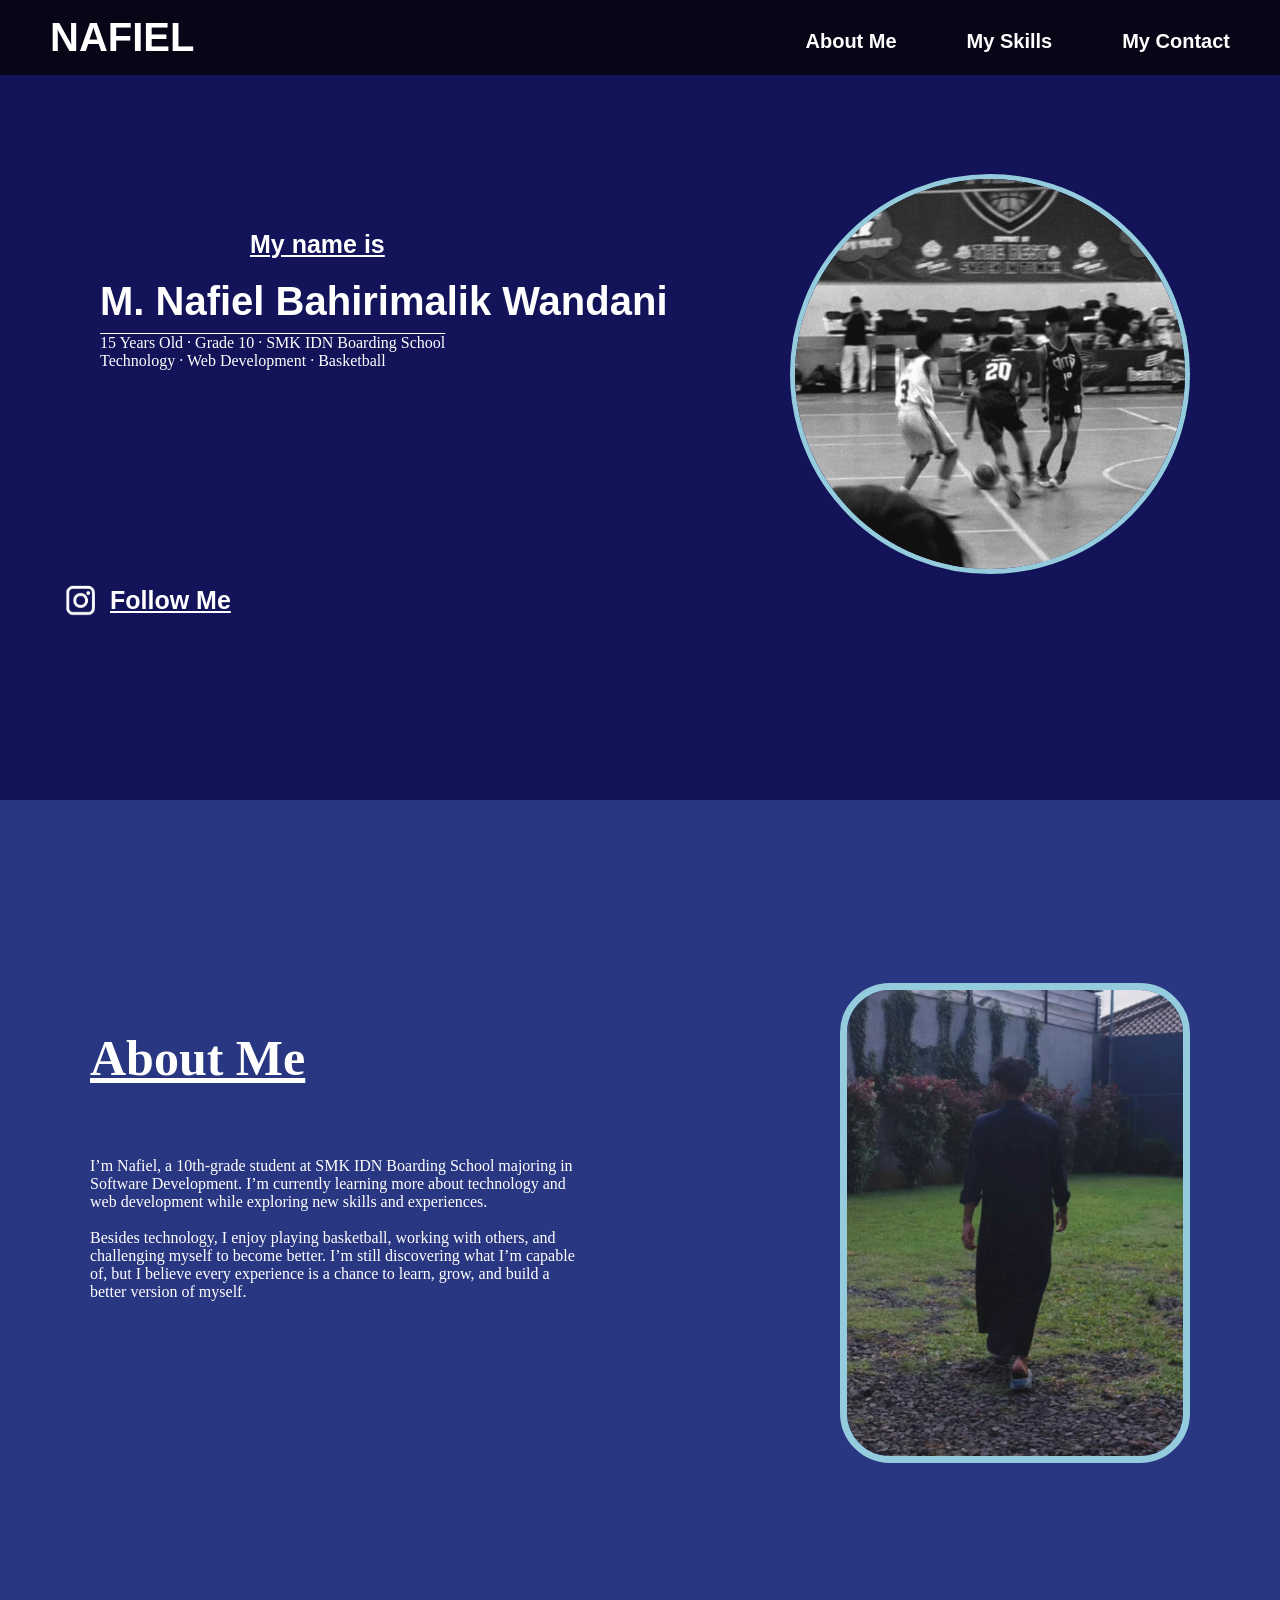
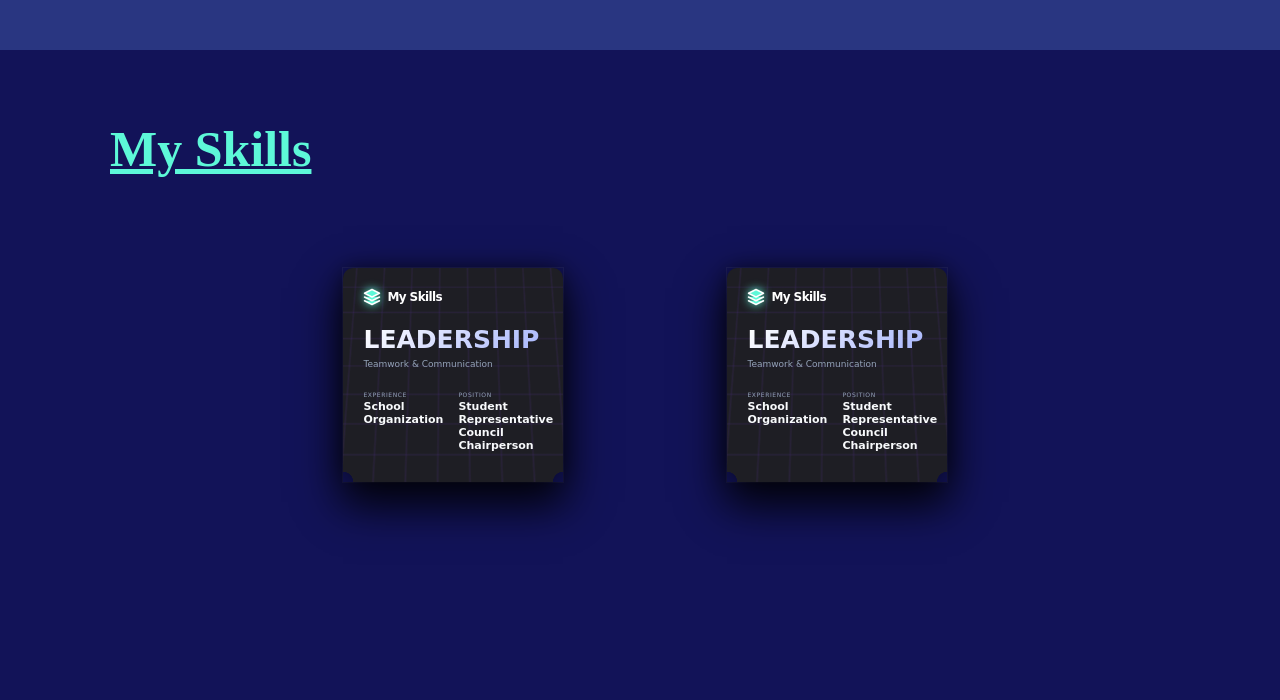
==== index.html @ d4d3ca45 "forst commits" ====
<!DOCTYPE html>
<html lang="en">
<head>
    <meta charset="UTF-8">
    <meta name="viewport" content="width=device-width, initial-scale=1.0">
    <title>Nafiel's Portofolio</title>
    <link rel="stylesheet" href="one.css">
    <link href="https://unpkg.com/aos@2.3.1/dist/aos.css" rel="stylesheet">
</head>
<body>
  
      <nav class="navbar">
        <a href="#awal">NAFIEL</a>
        <div class="menu">
        <ul>
            <li><a href="#about-me">About Me</a></li>
            <li><a href="#skills">My Skills</a></li>
            <li><a href="">My Contact</a></li>
        </ul>
        </div>
    </nav>

    <!-- section awalan -->
    <section id="awal" class="awalan ">
  
    <div class="first container"  data-aos="fade-up"
     data-aos-anchor-placement="top-center" data-aos-duration="2000">
        
<h2>My name is</h2>
<h1>M. Nafiel Bahirimalik Wandani</h1>  
   
    <div class="pic" data-aos="zoom-in" data-aos-duration="2000">
        <img src="pic.jpg" alt="Profile Picture">
    </div>
    <div class="list">
      <p class="min">15 Years Old · Grade 10 · SMK IDN Boarding School </p>
<p>Technology · Web Development · Basketball</p>
     </div>
   
    <div class="ig">
        <a href="https://www.instagram.com/bahiri_malik/" target="_blank">
            <img src="ig.png" alt="Instagram"> 
            <h2>Follow Me</h2>
        </a>
    </div> 
</div>
     </section>

    <!-- end section awal -->

<!-- section about me -->
 <section id="about-me" class="about-me" data-aos="fade-up" data-aos-duration="1000">
    <div class="abouttext">
        <h1>About Me</h1>
        <p>I’m Nafiel, a 10th-grade student at SMK IDN Boarding School majoring in Software Development. I’m currently learning more about technology and web development while exploring new skills and experiences.
<br> <br>
Besides technology, I enjoy playing basketball, working with others, and challenging myself to become better. I’m still discovering what I’m capable of, but I believe every experience is a chance to learn, grow, and build a better version of myself.</p>
    </div>
    <div class="aboutimg" data-aos="fade-left" data-aos-duration="2000">
        <img src="me.png" alt="About Me">
    </div>
   
</section>
<!-- end section about me -->

<!-- skill section -->
 <section id="skills" class="skills">
    <h2>My Skills</h2>
<section id="card" class="card" >
    <!-- From Uiverse.io by zeeshan_2112 --> 
<div class="ticket-canvas">
  <div class="ticket-wrapper">
    <div class="ticket">
      <div class="t-main">
        <div class="t-content">
          <div class="t-header">
            <div class="t-logo">
              <svg viewBox="0 0 24 24">
                <path
                  d="M12 2L2 7l10 5 10-5-10-5zM2 17l10 5 10-5M2 12l10 5 10-5"
                  stroke="currentColor"
                  stroke-width="2"
                  stroke-linecap="round"
                  stroke-linejoin="round"
                ></path>
              </svg>
              My Skills
            </div>
            </div>
          <div class="t-title">Leadership</div>
          <div class="t-subtitle">Teamwork & Communication</div>
          <div class="t-details">
            <div class="t-detail-item">
             <span class="t-label">Experience</span
              ><span class="t-value">School Organization</span>
            </div>
            <div class="t-detail-item">
              <span class="t-label">Position</span
              ><span class="t-value">Student Representative Council Chairperson</span>
            </div>
            </div>
          </div>
        </div>
      </div>
    </div>
  </div>
</div>

<div class="ticket-canvas">
  <div class="ticket-wrapper">
    <div class="ticket">
      <div class="t-main">
        <div class="t-content">
          <div class="t-header">
            <div class="t-logo">
              <svg viewBox="0 0 24 24">
                <path
                  d="M12 2L2 7l10 5 10-5-10-5zM2 17l10 5 10-5M2 12l10 5 10-5"
                  stroke="currentColor"
                  stroke-width="2"
                  stroke-linecap="round"
                  stroke-linejoin="round"
                ></path>
              </svg>
              My Skills
            </div>
            </div>
          <div class="t-title">Leadership</div>
          <div class="t-subtitle">Teamwork & Communication</div>
          <div class="t-details">
            <div class="t-detail-item">
             <span class="t-label">Experience</span
              ><span class="t-value">School Organization</span>
            </div>
            <div class="t-detail-item">
              <span class="t-label">Position</span
              ><span class="t-value">Student Representative Council Chairperson</span>
            </div>
            </div>
          </div>
        </div>
      </div>
    </div>
  </div>
</div>
</section>
  </section>

  <script src="https://unpkg.com/aos@2.3.1/dist/aos.js"></script>
  <script>
  AOS.init();
</script>
</body>
</html>
---- one.css ----
*{
    margin: 0;
    padding: 0;
    box-sizing: border-box;
scroll-behavior: smooth;
}

.navbar{
    display: flex;
    align-items: center;
    justify-content: space-between;
padding: 15px 50px;
height: 75px;
background-color: #080616;
color: white;
    position: fixed;
    top: 0;
    left: 0;
    width: 100%;
    z-index: 1000;
}
.navbar a{
    font-size: 40px;
    font-weight: bold;
    color: white;
    text-decoration: none;
    font-family: Syne, sans-serif;
}
.menu ul li a{
    color:white;
font-family: 'Poppin', sans-serif;
text-decoration: none;
font-size: 20px;
}
.menu ul li{
    list-style: none;
}
.menu ul{
    display: flex;
    gap: 70px;
    font-size: 30px;
    justify-content: space-around;
}

body{
    background-color: #121358;
}


/* From Uiverse.io by kennyotsu */ 
.container {
  width: 100%;
  height: 550px;
  margin-top: -600px;
}
.first{
    align-items: center;
}
.first h2{
    color: white;
    font-size: 25px;
    text-align: baseline;
    margin-top: 830px;
    margin-left: 250px;
    font-family: 'Poppins', sans-serif;
    text-decoration: underline;
}
.first h1{
    color: white;
    font-size: 40px;
    text-align: baseline;
    margin-top: 20px;
    margin-left: 100px;
    font-family: 'Poppins', sans-serif;
}
.pic img{
    width: 400px;
    height: 400px;
    border-radius: 50%;
    margin-top: -150px; 
    margin-bottom: 200px;      
  margin-left: auto;
  display: block;
  margin-right: 90px;
  border: 5px solid #95CCDD;
  transition: 0.8s;


}
 .pic img:hover{
transform: scale(1.2);
}
.menu ul li:hover{
    text-decoration: underline;
}
.list{
    color: white;
    margin-top: -440px;
    margin-bottom: 200px;
    margin-left: 100px;
    
}
.min{
text-decoration: overline ;
}
.ig {
    margin-top: auto;
    margin-left: 50px;
    margin-bottom: 150px;

    display: flex;
    align-items: center;
    width: fit-content;
}

.ig a {
    display: flex;
    align-items: center;
    gap: 0px;
    text-decoration: none;
}

.ig img {
    width: 60px;
    height: 60px;
    object-fit: contain;
}

.ig h2 {
    color: white;
    margin: 0;
    padding: 0;
}

.ig:hover{
transform: scale(1.1);
transition: 0.5s;
}

.about-me{
    display: flex;
    justify-content: space-between;
   align-items: center;
   background-color: #293681  ;
   height: 850px;
   padding: 80px 20px;
   margin-top: 20px;
}
.about-me h1{
    font-size: 50px;
}
.about-me p{
    width: 500px;

}
.abouttext{
        padding: px;
    text-align: left;
    margin-left: 70px;
    color: white;
} 
.abouttext h1{
    margin-bottom: 70px ;
    margin-top: -120px; 
    text-decoration: underline;
}

.aboutimg img{
    margin-right: 70px;
    border: solid #95CCDD 7px;
     transition: 0.5s;
     border-radius: 50px;
     height: auto;
     width: 350px;
}

.aboutimg img:hover{
   transform: scale(1.1);
  
}
.abouttext:hover{
    transition: 0.8s;
   
}

.skills{
    display: flex;
    padding: 10px;
    height:   650px;
}
#skills > h2{
    font-size: 30px;
    color: #5DF8D8;
margin-bottom: 70px;
margin-top: 60px;
text-align: left;
font-weight: bold;
text-decoration: underline;
margin-left: 100px;
font-size: 50px;
}

/* From Uiverse.io by zeeshan_2112 */
.card{
    gap: 100px;
      display: flex;
      justify-content: center;
} 
.ticket-canvas {
  min-height: 100%;
  display: flex;
  align-items: center;
  justify-content: center;
  padding: 2em;
}

.ticket-wrapper {
  --t-bg: #1e1e24;
  --t-bg-light: #2b2b36;
  --t-accent: #5DF8D8;
  --t-accent-glow: #5DF8D8;
  --t-text-main: #f8fafc;
  --t-text-muted: #94a3b8;
  font-size: 10px;
  perspective: 1000px;
  display: inline-block;
}

.ticket {
  position: relative;
  width: 22em;
  color: var(--t-text-main);
  font-family: "Space Grotesk", "Segoe UI", system-ui, sans-serif;
  transform-style: preserve-3d;
  transition:
    transform 0.6s cubic-bezier(0.23, 1, 0.32, 1),
    box-shadow 0.6s ease;
  box-shadow:
    0 20px 40px rgba(0, 0, 0, 0.8),
    0 0 0 1px rgba(255, 255, 255, 0.05);
  background: transparent;
  filter: drop-shadow(0px 0px 10px rgba(0, 0, 0, 0.5));
}

.ticket-wrapper:hover .ticket {
  transform: rotateX(5deg) rotateY(-10deg) scale(1.02);
  box-shadow:
    20px 20px 40px rgba(0, 0, 0, 0.6),
    0 0 0 1px rgba(255, 255, 255, 0.1),
    -5px -5px 20px var(--t-accent-glow);
}

.ticket::after {
  content: "";
  position: absolute;
  inset: 0;
  border-radius: 1em;
  pointer-events: none;
  background: linear-gradient(
    115deg,
    transparent 0%,
    transparent 40%,
    rgba(255, 255, 255, 0.1) 45%,
    rgba(255, 255, 255, 0.3) 50%,
    rgba(255, 255, 255, 0.1) 55%,
    transparent 60%,
    transparent 100%
  );
  z-index: 10;
  background-size: 250% 250%;
  background-position: 100% 100%;
  transition: background-position 0.6s cubic-bezier(0.23, 1, 0.32, 1);
  mix-blend-mode: overlay;
}

.ticket-wrapper:hover .ticket::after {
  background-position: 0% 0%;
}

.t-main {
  padding: 2em;
  position: relative;
  overflow: hidden;
  background: radial-gradient(
      circle at bottom left,
      transparent 1em,
      var(--t-bg) 1.05em
    ),
    radial-gradient(circle at bottom right, transparent 1em, var(--t-bg) 1.05em);
  background-size: 51% 100%;
  background-position:
    bottom left,
    bottom right;
  background-repeat: no-repeat;
  border-top-left-radius: 1em;
  border-top-right-radius: 1em;
}

.t-main::after {
  content: "";
  position: absolute;
  top: 0;
  left: 0;
  right: 0;
  bottom: 0;
  background-image: linear-gradient(
      rgba(124, 58, 237, 0.15) 1px,
      transparent 1px
    ),
    linear-gradient(90deg, rgba(124, 58, 237, 0.15) 1px, transparent 1px);
  background-size: 2em 2em;
  opacity: 0.6;
  z-index: 0;
  pointer-events: none;
  transform: perspective(500px) rotateX(20deg) scale(1.5);
  animation: grid-scroll 20s linear infinite;
}

@keyframes grid-scroll {
  0% {
    background-position: 0 0;
  }

  100% {
    background-position: 0 4em;
  }
}

.t-content {
  position: relative;
  z-index: 1;
}

.t-header {
  display: flex;
  justify-content: space-between;
  align-items: flex-start;
  margin-bottom: 2em;
}

.t-logo {
  display: flex;
  align-items: center;
  gap: 0.5em;
  font-weight: 900;
  font-size: 1.2em;
  letter-spacing: -0.05em;
  color: #fff;
}

.t-logo svg {
  width: 1.5em;
  height: 1.5em;
  fill: var(--t-accent);
  filter: drop-shadow(0 0 5px var(--t-accent));
  animation: logo-pulse 3s ease-in-out infinite alternate;
}

@keyframes logo-pulse {
  0% {
    filter: drop-shadow(0 0 2px var(--t-accent));
  }

  100% {
    filter: drop-shadow(0 0 10px var(--t-accent)) brightness(1.2);
  }
}

.t-type {
  font-size: 0.6em;
  text-transform: uppercase;
  letter-spacing: 0.2em;
  color: var(--t-accent);
  border: 1px solid var(--t-accent);
  padding: 0.4em 0.8em;
  border-radius: 99em;
  font-weight: 700;
}

.t-title {
  font-size: 2.5em;
  font-weight: 900;
  line-height: 1.1;
  margin-bottom: 0.2em;
  text-transform: uppercase;
  background: linear-gradient(135deg, #fff 0%, #a5b4fc 100%);
  -webkit-background-clip: text;
  background-clip: text;
  -webkit-text-fill-color: transparent;
}

.t-subtitle {
  color: var(--t-text-muted);
  font-size: 0.9em;
  margin-bottom: 2.5em;
}

.t-details {
  display: grid;
  grid-template-columns: 1fr 1fr;
  gap: 1.5em;
  margin-bottom: 1em;
}

.t-detail-item {
  display: flex;
  flex-direction: column;
  gap: 0.2em;
}

.t-label {
  font-size: 0.6em;
  text-transform: uppercase;
  letter-spacing: 0.1em;
  color: var(--t-text-muted);
}

.t-value {
  font-size: 1.1em;
  font-weight: 700;
  color: var(--t-text-main);
}

.t-perforation {
  display: flex;
  justify-content: space-between;
  height: 1em;
  align-items: center;
  position: relative;
  z-index: 2;
}

.t-perf-line {
  flex-grow: 1;
  height: 0;
  border-top: 2px dashed rgba(255, 255, 255, 0.2);
  margin: 0 1.5em;
}

.t-stub {
  padding: 2em;
  background: radial-gradient(
      circle at top left,
      transparent 1em,
      var(--t-bg-light) 1.05em
    ),
    radial-gradient(
      circle at top right,
      transparent 1em,
      var(--t-bg-light) 1.05em
    );
  background-size: 51% 100%;
  background-position:
    top left,
    top right;
  background-repeat: no-repeat;
  border-bottom-left-radius: 1em;
  border-bottom-right-radius: 1em;
  display: flex;
  justify-content: space-between;
  align-items: center;
  position: relative;
}

.t-barcode-container {
  display: flex;
  flex-direction: column;
  gap: 0.5em;
}

.t-barcode {
  width: 10em;
  height: 3em;
  background: repeating-linear-gradient(
    90deg,
    #fff 0,
    #fff 2px,
    transparent 2px,
    transparent 4px,
    #fff 4px,
    #fff 5px,
    transparent 5px,
    transparent 8px,
    #fff 8px,
    #fff 12px,
    transparent 12px,
    transparent 15px,
    #fff 15px,
    #fff 16px,
    transparent 16px,
    transparent 18px
  );
  opacity: 0.8;
}

.t-barcode-id {
  font-family: monospace;
  font-size: 0.7em;
  color: var(--t-text-muted);
  letter-spacing: 0.2em;
  text-align: justify;
}

.t-admit {
  text-align: right;
}

.t-admit-text {
  font-size: 0.7em;
  text-transform: uppercase;
  letter-spacing: 0.1em;
  color: var(--t-text-muted);
}

.t-admit-num {
  font-size: 3em;
  font-weight: 900;
  line-height: 1;
  color: var(--t-accent);
  text-shadow: 0 0 15px var(--t-accent-glow);
}

.ticket-wrapper:active .ticket {
  transform: rotateX(15deg) rotateY(-5deg) scale(0.98);
}

.ticket-wrapper:active .t-stub {
  transform: translateY(5px) rotateZ(2deg);
  opacity: 0.8;
  transition:
    transform 0.2s ease,
    opacity 0.2s ease;
}
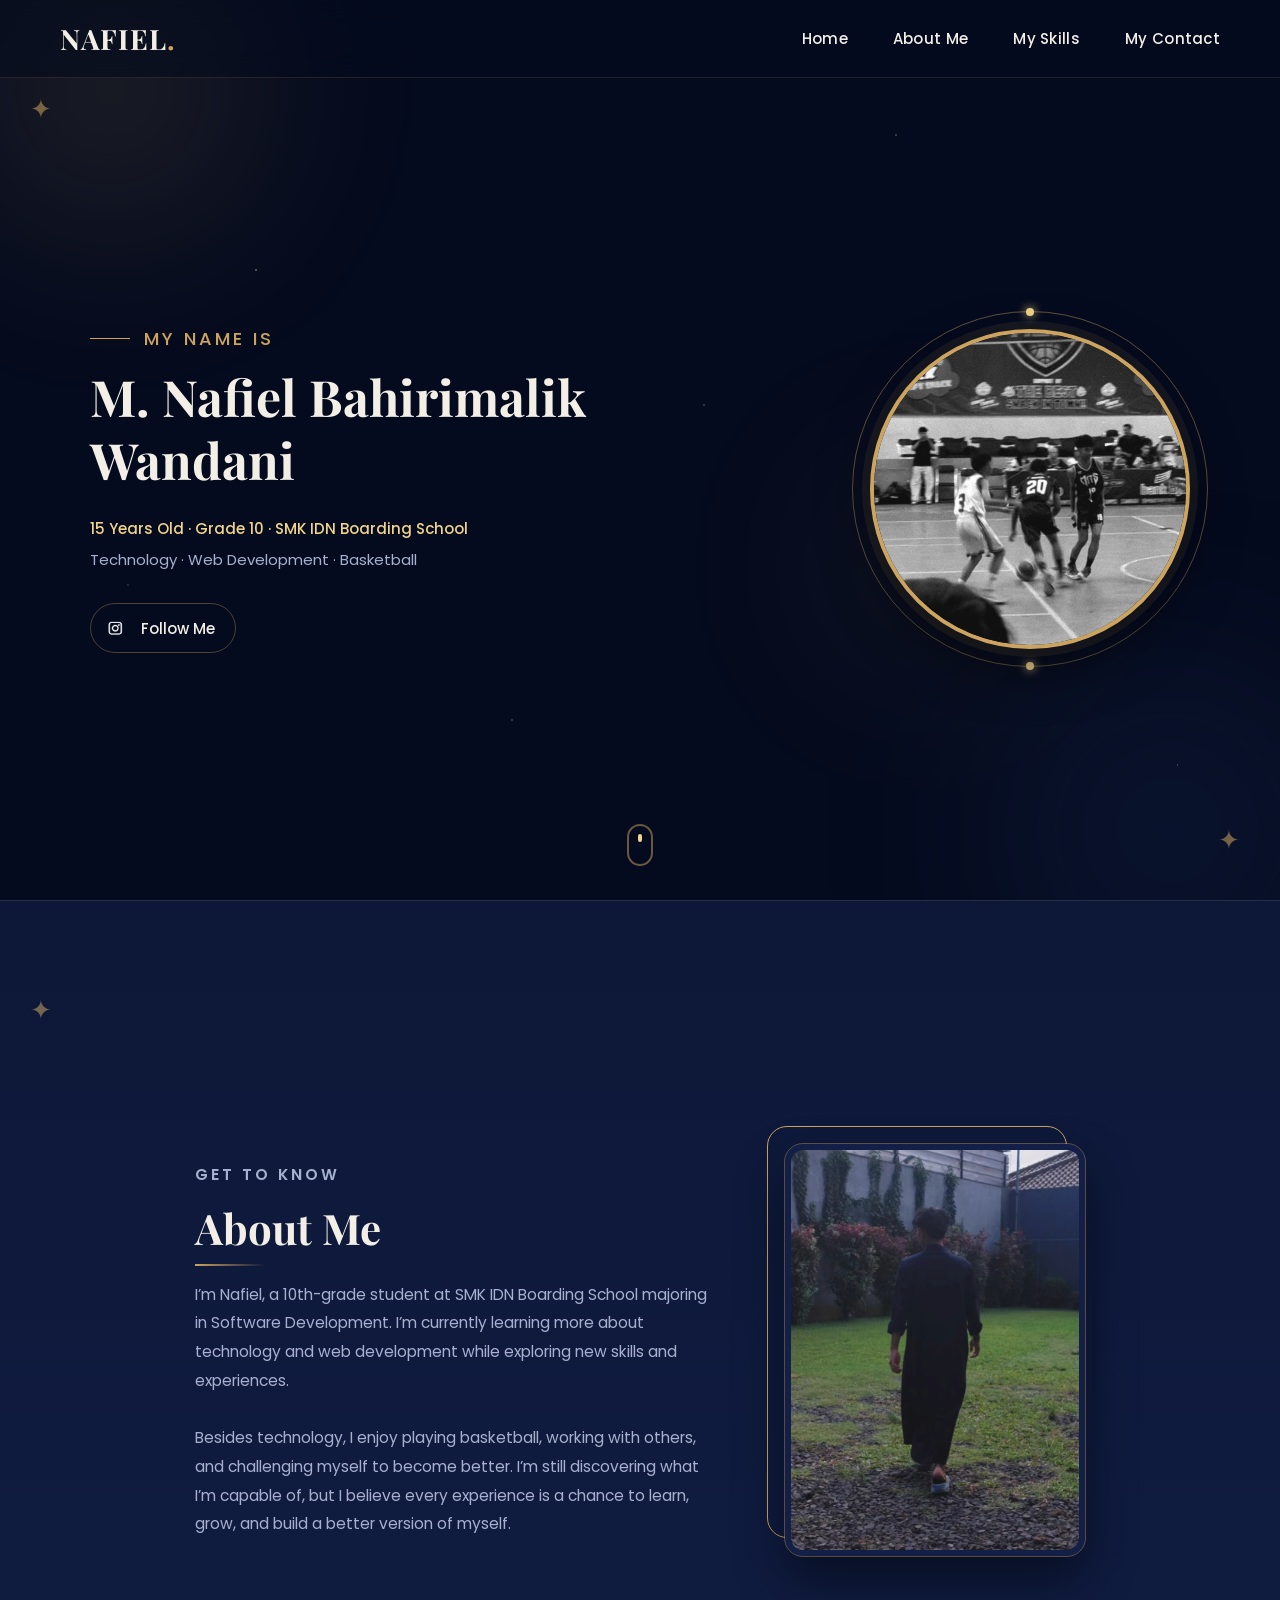
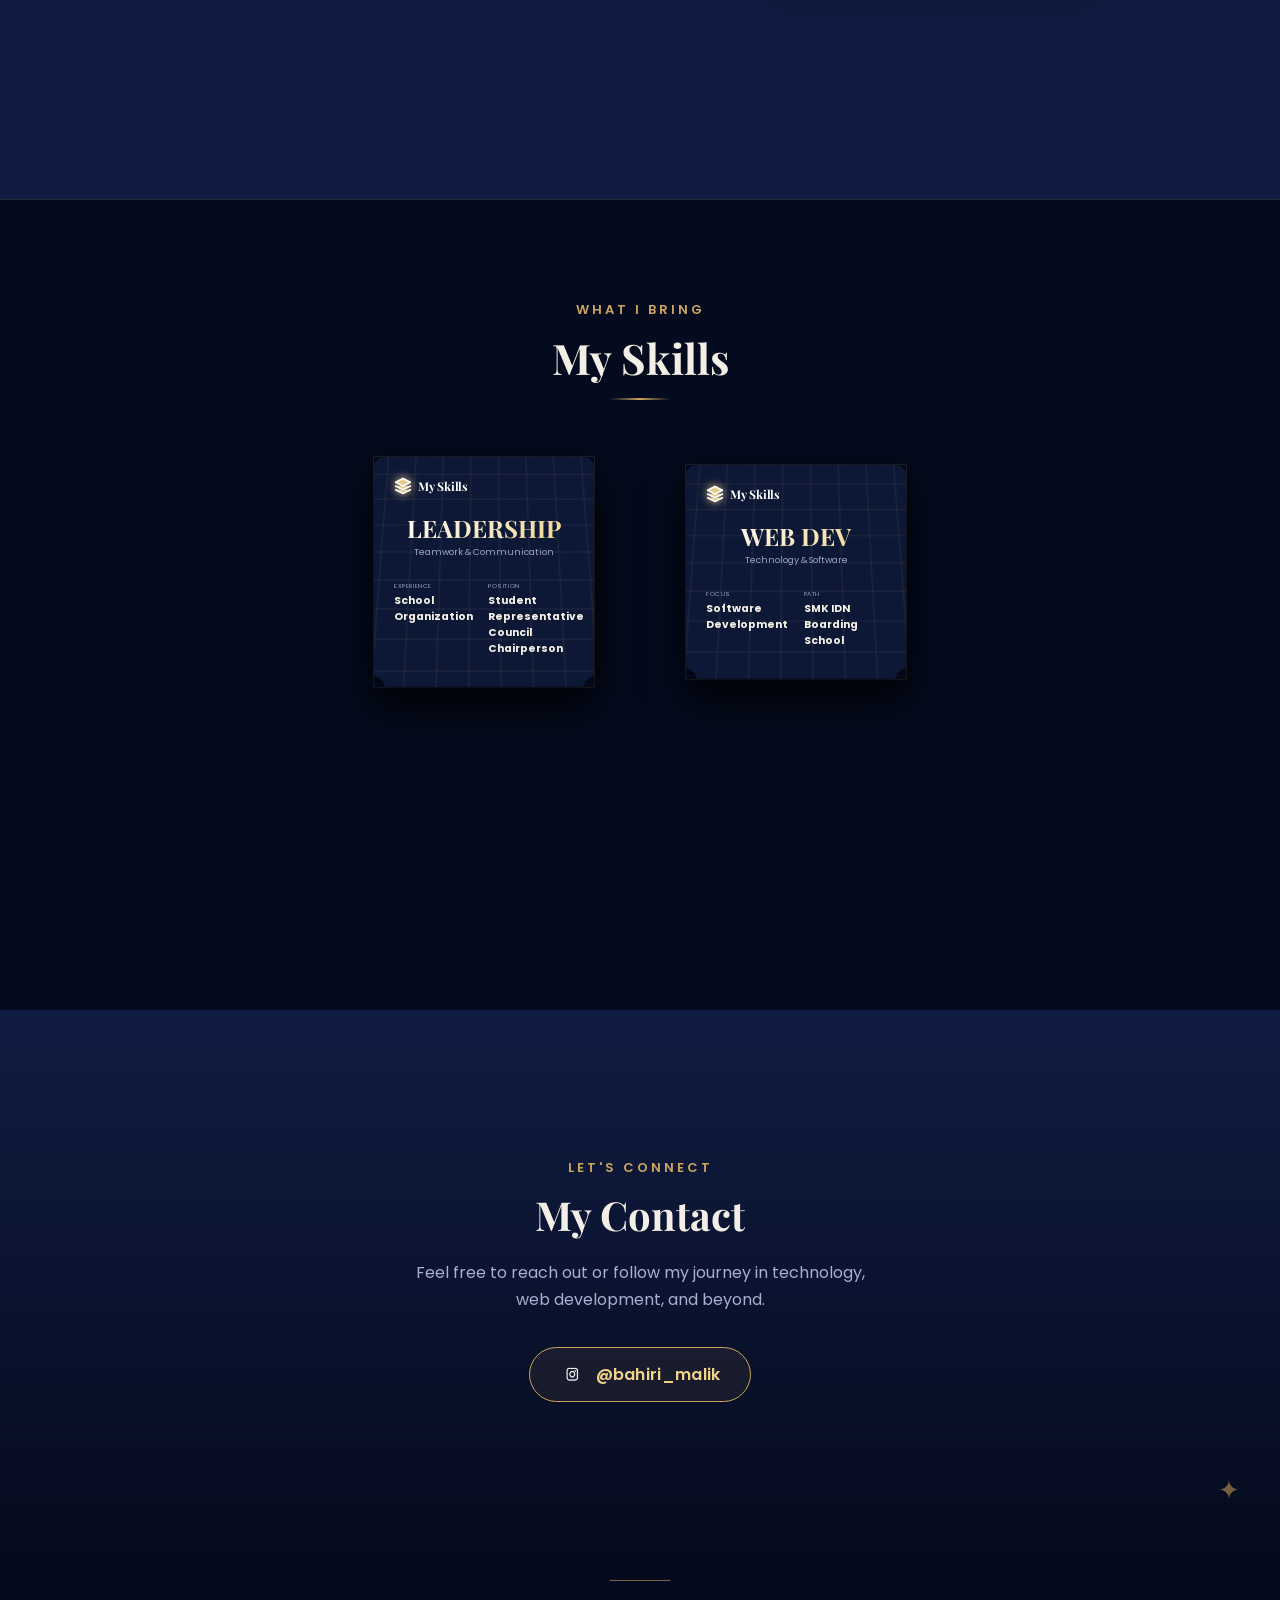
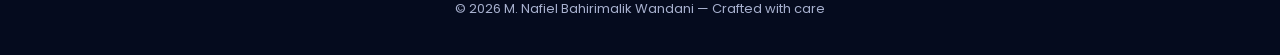
==== commit 98745107: "sec" ====
--- a/index.html
+++ b/index.html
@@ -1,154 +1,216 @@
 <!DOCTYPE html>
 <html lang="en">
 <head>
-    <meta charset="UTF-8">
-    <meta name="viewport" content="width=device-width, initial-scale=1.0">
-    <title>Nafiel's Portofolio</title>
-    <link rel="stylesheet" href="one.css">
-    <link href="https://unpkg.com/aos@2.3.1/dist/aos.css" rel="stylesheet">
+<meta charset="UTF-8">
+<meta name="viewport" content="width=device-width, initial-scale=1.0">
+<title>Nafiel's Portfolio</title>
+<link rel="stylesheet" href="one.css">
+<link href="https://unpkg.com/aos@2.3.1/dist/aos.css" rel="stylesheet">
+<link rel="preconnect" href="https://fonts.googleapis.com">
+<link rel="preconnect" href="https://fonts.gstatic.com" crossorigin>
+<link href="https://fonts.googleapis.com/css2?family=Playfair+Display:ital,wght@0,500;0,600;0,700;1,600&family=Poppins:wght@300;400;500;600;700&display=swap" rel="stylesheet">
 </head>
 <body>
-  
-      <nav class="navbar">
-        <a href="#awal">NAFIEL</a>
-        <div class="menu">
-        <ul>
-            <li><a href="#about-me">About Me</a></li>
-            <li><a href="#skills">My Skills</a></li>
-            <li><a href="">My Contact</a></li>
-        </ul>
-        </div>
-    </nav>
-
-    <!-- section awalan -->
-    <section id="awal" class="awalan ">
-  
-    <div class="first container"  data-aos="fade-up"
-     data-aos-anchor-placement="top-center" data-aos-duration="2000">
-        
-<h2>My name is</h2>
-<h1>M. Nafiel Bahirimalik Wandani</h1>  
-   
-    <div class="pic" data-aos="zoom-in" data-aos-duration="2000">
-        <img src="pic.jpg" alt="Profile Picture">
-    </div>
-    <div class="list">
-      <p class="min">15 Years Old · Grade 10 · SMK IDN Boarding School </p>
-<p>Technology · Web Development · Basketball</p>
-     </div>
-   
-    <div class="ig">
-        <a href="https://www.instagram.com/bahiri_malik/" target="_blank">
-            <img src="ig.png" alt="Instagram"> 
-            <h2>Follow Me</h2>
+
+<!-- decorative floating particles -->
+<div class="bg-decor" aria-hidden="true">
+  <span class="orb orb-a"></span>
+  <span class="orb orb-b"></span>
+  <span class="orb orb-c"></span>
+  <div class="stars"></div>
+</div>
+
+<nav class="navbar">
+  <a href="#awal" class="brand">NAFIEL<span class="brand-dot">.</span></a>
+
+  <button class="burger" id="burger" aria-label="Toggle menu" aria-expanded="false">
+    <span></span><span></span><span></span>
+  </button>
+
+  <div class="menu" id="menu">
+    <ul>
+      <li><a href="#awal">Home</a></li>
+      <li><a href="#about-me">About Me</a></li>
+      <li><a href="#skills">My Skills</a></li>
+      <li><a href="#contact">My Contact</a></li>
+    </ul>
+  </div>
+</nav>
+
+<!-- section awalan -->
+<section id="awal" class="awalan">
+  <span class="ornament ornament-tl" aria-hidden="true">&#10022;</span>
+  <span class="ornament ornament-br" aria-hidden="true">&#10022;</span>
+
+  <div class="first container" data-aos="fade-up" data-aos-anchor-placement="top-center" data-aos-duration="1200">
+
+    <div class="hero-text" data-aos="fade-right" data-aos-duration="1200">
+      <h2 class="eyebrow"><span class="line"></span>My name is</h2>
+      <h1>M. Nafiel Bahirimalik Wandani</h1>
+
+      <div class="list">
+        <p class="min">15 Years Old &middot; Grade 10 &middot; SMK IDN Boarding School</p>
+        <p>Technology &middot; Web Development &middot; Basketball</p>
+      </div>
+
+      <div class="ig">
+        <a href="https://www.instagram.com/bahiri_malik/" target="_blank" rel="noopener">
+          <img src="ig.png" alt="Instagram">
+          <span>Follow Me</span>
         </a>
-    </div> 
-</div>
-     </section>
-
-    <!-- end section awal -->
+      </div>
+    </div>
+
+    <div class="pic" data-aos="zoom-in" data-aos-duration="1400">
+      <div class="pic-ring"></div>
+      <img src="pic.jpg" alt="Profile Picture">
+    </div>
+
+  </div>
+
+  <a href="#about-me" class="scroll-cue" aria-label="Scroll down">
+    <span></span>
+  </a>
+</section>
+<!-- end section awal -->
 
 <!-- section about me -->
- <section id="about-me" class="about-me" data-aos="fade-up" data-aos-duration="1000">
-    <div class="abouttext">
-        <h1>About Me</h1>
-        <p>I’m Nafiel, a 10th-grade student at SMK IDN Boarding School majoring in Software Development. I’m currently learning more about technology and web development while exploring new skills and experiences.
-<br> <br>
-Besides technology, I enjoy playing basketball, working with others, and challenging myself to become better. I’m still discovering what I’m capable of, but I believe every experience is a chance to learn, grow, and build a better version of myself.</p>
-    </div>
-    <div class="aboutimg" data-aos="fade-left" data-aos-duration="2000">
-        <img src="me.png" alt="About Me">
-    </div>
-   
+<section id="about-me" class="about-me">
+  <span class="ornament ornament-tl" aria-hidden="true">&#10022;</span>
+
+  <div class="abouttext" data-aos="fade-up" data-aos-duration="1000">
+    <p class="section-tag">Get To Know</p>
+    <h1>About Me</h1>
+    <p>I&rsquo;m Nafiel, a 10th-grade student at SMK IDN Boarding School majoring in Software Development. I&rsquo;m currently learning more about technology and web development while exploring new skills and experiences.
+    <br><br>
+    Besides technology, I enjoy playing basketball, working with others, and challenging myself to become better. I&rsquo;m still discovering what I&rsquo;m capable of, but I believe every experience is a chance to learn, grow, and build a better version of myself.</p>
+  </div>
+
+  <div class="aboutimg" data-aos="fade-left" data-aos-duration="1200">
+    <div class="frame-decor"></div>
+    <img src="me.png" alt="About Me">
+  </div>
 </section>
 <!-- end section about me -->
 
 <!-- skill section -->
- <section id="skills" class="skills">
-    <h2>My Skills</h2>
-<section id="card" class="card" >
-    <!-- From Uiverse.io by zeeshan_2112 --> 
-<div class="ticket-canvas">
-  <div class="ticket-wrapper">
-    <div class="ticket">
-      <div class="t-main">
-        <div class="t-content">
-          <div class="t-header">
-            <div class="t-logo">
-              <svg viewBox="0 0 24 24">
-                <path
-                  d="M12 2L2 7l10 5 10-5-10-5zM2 17l10 5 10-5M2 12l10 5 10-5"
-                  stroke="currentColor"
-                  stroke-width="2"
-                  stroke-linecap="round"
-                  stroke-linejoin="round"
-                ></path>
-              </svg>
-              My Skills
-            </div>
-            </div>
-          <div class="t-title">Leadership</div>
-          <div class="t-subtitle">Teamwork & Communication</div>
-          <div class="t-details">
-            <div class="t-detail-item">
-             <span class="t-label">Experience</span
-              ><span class="t-value">School Organization</span>
-            </div>
-            <div class="t-detail-item">
-              <span class="t-label">Position</span
-              ><span class="t-value">Student Representative Council Chairperson</span>
-            </div>
+<section id="skills" class="skills">
+  <p class="section-tag" data-aos="fade-up">What I Bring</p>
+  <h2 data-aos="fade-up" data-aos-delay="100">My Skills</h2>
+
+  <div class="card">
+
+    <div class="ticket-canvas" data-aos="fade-up" data-aos-delay="150">
+      <div class="ticket-wrapper">
+        <div class="ticket">
+          <div class="t-main">
+            <div class="t-content">
+              <div class="t-header">
+                <div class="t-logo">
+                  <svg viewBox="0 0 24 24">
+                    <path d="M12 2L2 7l10 5 10-5-10-5zM2 17l10 5 10-5M2 12l10 5 10-5"
+                      stroke="currentColor" stroke-width="2" stroke-linecap="round" stroke-linejoin="round"></path>
+                  </svg>
+                  My Skills
+                </div>
+              </div>
+              <div class="t-title">Leadership</div>
+              <div class="t-subtitle">Teamwork &amp; Communication</div>
+              <div class="t-details">
+                <div class="t-detail-item">
+                  <span class="t-label">Experience</span><span class="t-value">School Organization</span>
+                </div>
+                <div class="t-detail-item">
+                  <span class="t-label">Position</span><span class="t-value">Student Representative Council Chairperson</span>
+                </div>
+              </div>
             </div>
           </div>
         </div>
       </div>
     </div>
-  </div>
-</div>
-
-<div class="ticket-canvas">
-  <div class="ticket-wrapper">
-    <div class="ticket">
-      <div class="t-main">
-        <div class="t-content">
-          <div class="t-header">
-            <div class="t-logo">
-              <svg viewBox="0 0 24 24">
-                <path
-                  d="M12 2L2 7l10 5 10-5-10-5zM2 17l10 5 10-5M2 12l10 5 10-5"
-                  stroke="currentColor"
-                  stroke-width="2"
-                  stroke-linecap="round"
-                  stroke-linejoin="round"
-                ></path>
-              </svg>
-              My Skills
-            </div>
-            </div>
-          <div class="t-title">Leadership</div>
-          <div class="t-subtitle">Teamwork & Communication</div>
-          <div class="t-details">
-            <div class="t-detail-item">
-             <span class="t-label">Experience</span
-              ><span class="t-value">School Organization</span>
-            </div>
-            <div class="t-detail-item">
-              <span class="t-label">Position</span
-              ><span class="t-value">Student Representative Council Chairperson</span>
-            </div>
+
+    <div class="ticket-canvas" data-aos="fade-up" data-aos-delay="300">
+      <div class="ticket-wrapper">
+        <div class="ticket">
+          <div class="t-main">
+            <div class="t-content">
+              <div class="t-header">
+                <div class="t-logo">
+                  <svg viewBox="0 0 24 24">
+                    <path d="M12 2L2 7l10 5 10-5-10-5zM2 17l10 5 10-5M2 12l10 5 10-5"
+                      stroke="currentColor" stroke-width="2" stroke-linecap="round" stroke-linejoin="round"></path>
+                  </svg>
+                  My Skills
+                </div>
+              </div>
+              <div class="t-title">Web Dev</div>
+              <div class="t-subtitle">Technology &amp; Software</div>
+              <div class="t-details">
+                <div class="t-detail-item">
+                  <span class="t-label">Focus</span><span class="t-value">Software Development</span>
+                </div>
+                <div class="t-detail-item">
+                  <span class="t-label">Path</span><span class="t-value">SMK IDN Boarding School</span>
+                </div>
+              </div>
             </div>
           </div>
         </div>
       </div>
     </div>
-  </div>
-</div>
-</section>
-  </section>
-
-  <script src="https://unpkg.com/aos@2.3.1/dist/aos.js"></script>
-  <script>
-  AOS.init();
+
+  </div>
+</section>
+<!-- end skill section -->
+
+<!-- contact section -->
+<section id="contact" class="contact">
+  <span class="ornament ornament-br" aria-hidden="true">&#10022;</span>
+  <p class="section-tag" data-aos="fade-up">Let's Connect</p>
+  <h2 data-aos="fade-up" data-aos-delay="100">My Contact</h2>
+  <p class="contact-text" data-aos="fade-up" data-aos-delay="150">
+    Feel free to reach out or follow my journey in technology, web development, and beyond.
+  </p>
+  <a href="https://www.instagram.com/bahiri_malik/" target="_blank" rel="noopener" class="contact-btn" data-aos="fade-up" data-aos-delay="250">
+    <img src="ig.png" alt="Instagram">
+    <span>@bahiri_malik</span>
+  </a>
+</section>
+<!-- end contact section -->
+
+<footer class="footer">
+  <div class="footer-line"></div>
+  <p>&copy; <span id="year"></span> M. Nafiel Bahirimalik Wandani &mdash; Crafted with care</p>
+</footer>
+
+<script src="https://unpkg.com/aos@2.3.1/dist/aos.js"></script>
+<script>
+  if (typeof AOS !== 'undefined') {
+    AOS.init({ once: true });
+  }
+
+  // mobile menu toggle
+  const burger = document.getElementById('burger');
+  const menu = document.getElementById('menu');
+  burger.addEventListener('click', () => {
+    const isOpen = menu.classList.toggle('open');
+    burger.classList.toggle('open');
+    burger.setAttribute('aria-expanded', isOpen);
+  });
+  menu.querySelectorAll('a').forEach(a => a.addEventListener('click', () => {
+    menu.classList.remove('open');
+    burger.classList.remove('open');
+    burger.setAttribute('aria-expanded', false);
+  }));
+
+  // navbar shrink on scroll
+  const nav = document.querySelector('.navbar');
+  window.addEventListener('scroll', () => {
+    nav.classList.toggle('scrolled', window.scrollY > 30);
+  });
+
+  document.getElementById('year').textContent = new Date().getFullYear();
 </script>
 </body>
-</html>+</html>
--- a/one.css
+++ b/one.css
@@ -1,313 +1,526 @@
+:root{
+  --navy-deep: #050b1e;
+  --navy: #0a1330;
+  --navy-mid: #101c42;
+  --navy-panel: #0d1838;
+  --navy-panel-2: #131f47;
+  --gold: #cda45e;
+  --gold-bright: #f1d38a;
+  --gold-soft: #a98a5b;
+  --text: #f3efe6;
+  --text-muted: #a7b0ce;
+  --serif: 'Playfair Display', serif;
+  --sans: 'Poppins', sans-serif;
+}
+
 *{
-    margin: 0;
-    padding: 0;
-    box-sizing: border-box;
-scroll-behavior: smooth;
-}
-
+  margin: 0;
+  padding: 0;
+  box-sizing: border-box;
+  scroll-behavior: smooth;
+}
+
+html{ scroll-padding-top: 80px; }
+
+body{
+  background: var(--navy-deep);
+  font-family: var(--sans);
+  color: var(--text);
+  overflow-x: hidden;
+  position: relative;
+}
+
+::selection{
+  background: var(--gold);
+  color: var(--navy-deep);
+}
+
+a{ color: inherit; }
+
+/* ---------- SCROLLBAR ---------- */
+::-webkit-scrollbar{ width: 10px; }
+::-webkit-scrollbar-track{ background: var(--navy-deep); }
+::-webkit-scrollbar-thumb{ background: linear-gradient(var(--gold-soft), var(--gold)); border-radius: 10px; }
+
+/* ---------- BACKGROUND DECORATION ---------- */
+.bg-decor{
+  position: fixed;
+  inset: 0;
+  z-index: 0;
+  overflow: hidden;
+  pointer-events: none;
+}
+.orb{
+  position: absolute;
+  border-radius: 50%;
+  filter: blur(90px);
+  opacity: 0.35;
+  animation: float 16s ease-in-out infinite;
+}
+.orb-a{
+  width: 420px; height: 420px;
+  background: radial-gradient(circle, rgba(205,164,94,0.55), transparent 70%);
+  top: -120px; left: -100px;
+  animation-duration: 20s;
+}
+.orb-b{
+  width: 500px; height: 500px;
+  background: radial-gradient(circle, rgba(46,74,140,0.65), transparent 70%);
+  bottom: -180px; right: -140px;
+  animation-duration: 24s;
+  animation-delay: -6s;
+}
+.orb-c{
+  width: 320px; height: 320px;
+  background: radial-gradient(circle, rgba(205,164,94,0.3), transparent 70%);
+  top: 45%; left: 60%;
+  animation-duration: 18s;
+  animation-delay: -3s;
+}
+@keyframes float{
+  0%, 100%{ transform: translate(0,0) scale(1); }
+  50%{ transform: translate(30px,-40px) scale(1.08); }
+}
+.stars{
+  position: absolute;
+  inset: 0;
+  background-image:
+    radial-gradient(1.5px 1.5px at 20% 30%, rgba(241,211,138,0.6), transparent),
+    radial-gradient(1.5px 1.5px at 70% 15%, rgba(241,211,138,0.45), transparent),
+    radial-gradient(1px 1px at 85% 60%, rgba(241,211,138,0.5), transparent),
+    radial-gradient(1.5px 1.5px at 40% 80%, rgba(241,211,138,0.4), transparent),
+    radial-gradient(1px 1px at 10% 65%, rgba(241,211,138,0.5), transparent),
+    radial-gradient(1.5px 1.5px at 55% 45%, rgba(241,211,138,0.35), transparent),
+    radial-gradient(1px 1px at 92% 85%, rgba(241,211,138,0.45), transparent);
+  background-size: 100% 100%;
+  animation: twinkle 6s ease-in-out infinite alternate;
+}
+@keyframes twinkle{
+  0%{ opacity: 0.5; }
+  100%{ opacity: 1; }
+}
+
+section, .navbar, .footer{
+  position: relative;
+  z-index: 1;
+}
+
+/* ---------- ornaments ---------- */
+.ornament{
+  position: absolute;
+  color: var(--gold);
+  font-size: 26px;
+  opacity: 0.55;
+  animation: spin-slow 12s linear infinite;
+  pointer-events: none;
+}
+.ornament-tl{ top: 90px; left: 30px; }
+.ornament-br{ bottom: 40px; right: 40px; }
+@keyframes spin-slow{
+  from{ transform: rotate(0deg); }
+  to{ transform: rotate(360deg); }
+}
+
+/* ---------- NAVBAR ---------- */
 .navbar{
-    display: flex;
-    align-items: center;
-    justify-content: space-between;
-padding: 15px 50px;
-height: 75px;
-background-color: #080616;
-color: white;
-    position: fixed;
-    top: 0;
-    left: 0;
-    width: 100%;
-    z-index: 1000;
-}
-.navbar a{
-    font-size: 40px;
-    font-weight: bold;
-    color: white;
-    text-decoration: none;
-    font-family: Syne, sans-serif;
+  display: flex;
+  align-items: center;
+  justify-content: space-between;
+  padding: 18px 60px;
+  height: 78px;
+  background: rgba(5, 11, 30, 0.55);
+  backdrop-filter: blur(14px);
+  -webkit-backdrop-filter: blur(14px);
+  border-bottom: 1px solid rgba(205,164,94,0.15);
+  color: var(--text);
+  position: fixed;
+  top: 0; left: 0;
+  width: 100%;
+  z-index: 1000;
+  transition: background 0.4s ease, padding 0.4s ease, box-shadow 0.4s ease;
+}
+.navbar.scrolled{
+  padding: 10px 60px;
+  background: rgba(5, 11, 30, 0.9);
+  box-shadow: 0 10px 30px rgba(0,0,0,0.35);
+}
+.brand{
+  font-size: 28px;
+  font-weight: 700;
+  color: var(--text);
+  text-decoration: none;
+  font-family: var(--serif);
+  letter-spacing: 1px;
+}
+.brand-dot{ color: var(--gold); }
+
+.menu ul{
+  display: flex;
+  gap: 45px;
+  list-style: none;
 }
 .menu ul li a{
-    color:white;
-font-family: 'Poppin', sans-serif;
-text-decoration: none;
-font-size: 20px;
-}
-.menu ul li{
-    list-style: none;
-}
-.menu ul{
-    display: flex;
-    gap: 70px;
-    font-size: 30px;
-    justify-content: space-around;
-}
-
-body{
-    background-color: #121358;
-}
-
-
-/* From Uiverse.io by kennyotsu */ 
-.container {
+  color: var(--text);
+  font-family: var(--sans);
+  text-decoration: none;
+  font-size: 15px;
+  font-weight: 500;
+  letter-spacing: 0.3px;
+  position: relative;
+  padding-bottom: 6px;
+  transition: color 0.3s ease;
+}
+.menu ul li a::after{
+  content: "";
+  position: absolute;
+  left: 0; bottom: 0;
+  width: 0%;
+  height: 2px;
+  background: linear-gradient(90deg, var(--gold), var(--gold-bright));
+  transition: width 0.35s ease;
+}
+.menu ul li a:hover{ color: var(--gold-bright); }
+.menu ul li a:hover::after{ width: 100%; }
+
+/* burger */
+.burger{
+  display: none;
+  flex-direction: column;
+  gap: 5px;
+  background: transparent;
+  border: none;
+  cursor: pointer;
+  z-index: 1100;
+  padding: 6px;
+}
+.burger span{
+  width: 26px;
+  height: 2px;
+  background: var(--gold-bright);
+  border-radius: 2px;
+  transition: transform 0.35s ease, opacity 0.35s ease;
+}
+.burger.open span:nth-child(1){ transform: translateY(7px) rotate(45deg); }
+.burger.open span:nth-child(2){ opacity: 0; }
+.burger.open span:nth-child(3){ transform: translateY(-7px) rotate(-45deg); }
+
+/* ---------- HERO ---------- */
+.awalan{
+  min-height: 100vh;
+  display: flex;
+  align-items: center;
+  padding-top: 78px;
+  position: relative;
+}
+.container{ width: 100%; }
+.first{
+  display: flex;
+  flex-wrap: wrap-reverse;
+  align-items: center;
+  justify-content: space-between;
+  gap: 50px;
+  max-width: 1200px;
+  margin: 0 auto;
+  padding: 60px 50px;
+}
+.hero-text{ max-width: 620px; }
+.eyebrow{
+  color: var(--gold);
+  font-size: 18px;
+  letter-spacing: 3px;
+  text-transform: uppercase;
+  font-weight: 500;
+  display: flex;
+  align-items: center;
+  gap: 14px;
+}
+.eyebrow .line{
+  width: 40px;
+  height: 1px;
+  background: var(--gold);
+  display: inline-block;
+}
+.first h1{
+  font-family: var(--serif);
+  color: var(--text);
+  font-size: clamp(30px, 4.4vw, 50px);
+  margin-top: 14px;
+  line-height: 1.25;
+  font-weight: 700;
+}
+.list{
+  color: var(--text-muted);
+  margin-top: 26px;
+}
+.list p{ margin-bottom: 8px; font-size: 15px; }
+.min{ color: var(--gold-bright); font-weight: 500; }
+
+.pic{
+  position: relative;
+  width: 320px;
+  height: 320px;
+  display: flex;
+  align-items: center;
+  justify-content: center;
+  flex-shrink: 0;
+}
+.pic-ring{
+  position: absolute;
+  inset: -18px;
+  border-radius: 50%;
+  border: 1px solid rgba(205,164,94,0.45);
+  animation: spin-slow 18s linear infinite;
+}
+.pic-ring::before,
+.pic-ring::after{
+  content: "";
+  position: absolute;
+  width: 8px; height: 8px;
+  border-radius: 50%;
+  background: var(--gold-bright);
+  box-shadow: 0 0 10px var(--gold-bright);
+}
+.pic-ring::before{ top: -4px; left: 50%; transform: translateX(-50%); }
+.pic-ring::after{ bottom: -4px; left: 50%; transform: translateX(-50%); }
+.pic img{
   width: 100%;
-  height: 550px;
-  margin-top: -600px;
-}
-.first{
-    align-items: center;
-}
-.first h2{
-    color: white;
-    font-size: 25px;
-    text-align: baseline;
-    margin-top: 830px;
-    margin-left: 250px;
-    font-family: 'Poppins', sans-serif;
-    text-decoration: underline;
-}
-.first h1{
-    color: white;
-    font-size: 40px;
-    text-align: baseline;
-    margin-top: 20px;
-    margin-left: 100px;
-    font-family: 'Poppins', sans-serif;
-}
-.pic img{
-    width: 400px;
-    height: 400px;
-    border-radius: 50%;
-    margin-top: -150px; 
-    margin-bottom: 200px;      
-  margin-left: auto;
+  height: 100%;
+  border-radius: 50%;
+  object-fit: cover;
   display: block;
-  margin-right: 90px;
-  border: 5px solid #95CCDD;
-  transition: 0.8s;
-
-
-}
- .pic img:hover{
-transform: scale(1.2);
-}
-.menu ul li:hover{
-    text-decoration: underline;
-}
-.list{
-    color: white;
-    margin-top: -440px;
-    margin-bottom: 200px;
-    margin-left: 100px;
-    
-}
-.min{
-text-decoration: overline ;
-}
-.ig {
-    margin-top: auto;
-    margin-left: 50px;
-    margin-bottom: 150px;
-
-    display: flex;
-    align-items: center;
-    width: fit-content;
-}
-
-.ig a {
-    display: flex;
-    align-items: center;
-    gap: 0px;
-    text-decoration: none;
-}
-
-.ig img {
-    width: 60px;
-    height: 60px;
-    object-fit: contain;
-}
-
-.ig h2 {
-    color: white;
-    margin: 0;
-    padding: 0;
-}
-
-.ig:hover{
-transform: scale(1.1);
-transition: 0.5s;
-}
-
+  border: 4px solid var(--gold);
+  box-shadow: 0 0 0 8px rgba(205,164,94,0.08), 0 20px 50px rgba(0,0,0,0.5);
+  transition: transform 0.6s ease, box-shadow 0.6s ease;
+  position: relative;
+  z-index: 1;
+}
+.pic:hover img{
+  transform: scale(1.05);
+  box-shadow: 0 0 0 10px rgba(205,164,94,0.15), 0 0 40px rgba(241,211,138,0.4);
+}
+
+.ig{
+  margin-top: 32px;
+  display: flex;
+  align-items: center;
+  width: fit-content;
+}
+.ig a{
+  display: flex;
+  align-items: center;
+  gap: 12px;
+  text-decoration: none;
+  padding: 10px 20px 10px 10px;
+  border: 1px solid rgba(205,164,94,0.35);
+  border-radius: 999px;
+  transition: all 0.4s ease;
+}
+.ig img{ width: 28px; height: 28px; object-fit: contain; border-radius: 50%; }
+.ig span{ color: var(--text); font-size: 15px; font-weight: 500; }
+.ig a:hover{
+  background: rgba(205,164,94,0.12);
+  border-color: var(--gold);
+  transform: translateX(6px);
+}
+
+.scroll-cue{
+  position: absolute;
+  bottom: 34px;
+  left: 50%;
+  transform: translateX(-50%);
+  width: 26px;
+  height: 42px;
+  border: 2px solid rgba(205,164,94,0.5);
+  border-radius: 20px;
+  display: flex;
+  justify-content: center;
+  padding-top: 8px;
+}
+.scroll-cue span{
+  width: 4px;
+  height: 8px;
+  border-radius: 3px;
+  background: var(--gold-bright);
+  animation: scroll-dot 1.8s ease-in-out infinite;
+}
+@keyframes scroll-dot{
+  0%{ transform: translateY(0); opacity: 1; }
+  70%{ transform: translateY(14px); opacity: 0; }
+  100%{ opacity: 0; }
+}
+
+/* ---------- SECTION SHARED ---------- */
+.section-tag{
+  color: var(--gold);
+  text-transform: uppercase;
+  letter-spacing: 3px;
+  font-size: 13px;
+  font-weight: 600;
+  margin-bottom: 10px;
+}
+
+/* ---------- ABOUT ---------- */
 .about-me{
-    display: flex;
-    justify-content: space-between;
-   align-items: center;
-   background-color: #293681  ;
-   height: 850px;
-   padding: 80px 20px;
-   margin-top: 20px;
-}
-.about-me h1{
-    font-size: 50px;
+  display: flex;
+  flex-wrap: wrap;
+  justify-content: center;
+  align-items: center;
+  gap: 70px;
+  background: linear-gradient(180deg, var(--navy-panel), var(--navy-mid));
+  padding: 100px 50px;
+  min-height: 100vh;
+  border-top: 1px solid rgba(205,164,94,0.12);
+  border-bottom: 1px solid rgba(205,164,94,0.12);
+}
+.abouttext{ color: var(--text); max-width: 520px; }
+.abouttext h1{
+  font-family: var(--serif);
+  font-size: 42px;
+  margin-bottom: 25px;
+  position: relative;
+  display: inline-block;
+  font-weight: 700;
+}
+.abouttext h1::after{
+  content: "";
+  position: absolute;
+  left: 0; bottom: -10px;
+  width: 70px;
+  height: 2px;
+  background: linear-gradient(90deg, var(--gold), transparent);
 }
 .about-me p{
-    width: 500px;
-
-}
-.abouttext{
-        padding: px;
-    text-align: left;
-    margin-left: 70px;
-    color: white;
-} 
-.abouttext h1{
-    margin-bottom: 70px ;
-    margin-top: -120px; 
-    text-decoration: underline;
-}
-
+  line-height: 1.85;
+  color: var(--text-muted);
+  font-size: 15.5px;
+}
+.aboutimg{ position: relative; }
+.frame-decor{
+  position: absolute;
+  top: -18px; left: -18px;
+  width: 100%; height: 100%;
+  border: 1px solid var(--gold);
+  border-radius: 20px;
+  z-index: 0;
+  transition: transform 0.4s ease;
+}
+.aboutimg:hover .frame-decor{ transform: translate(-8px,-8px); }
 .aboutimg img{
-    margin-right: 70px;
-    border: solid #95CCDD 7px;
-     transition: 0.5s;
-     border-radius: 50px;
-     height: auto;
-     width: 350px;
-}
-
-.aboutimg img:hover{
-   transform: scale(1.1);
-  
-}
-.abouttext:hover{
-    transition: 0.8s;
-   
-}
-
+  position: relative;
+  z-index: 1;
+  border: solid var(--navy-panel-2) 6px;
+  outline: 1px solid rgba(205,164,94,0.4);
+  transition: transform 0.5s ease, box-shadow 0.5s ease;
+  border-radius: 18px;
+  height: auto;
+  width: 300px;
+  display: block;
+  box-shadow: 0 25px 50px rgba(0,0,0,0.45);
+}
+.aboutimg:hover img{ transform: translate(6px, 6px); }
+
+/* ---------- SKILLS ---------- */
 .skills{
-    display: flex;
-    padding: 10px;
-    height:   650px;
+  display: flex;
+  flex-direction: column;
+  align-items: center;
+  padding: 100px 20px;
+  min-height: 90vh;
+  text-align: center;
 }
 #skills > h2{
-    font-size: 30px;
-    color: #5DF8D8;
-margin-bottom: 70px;
-margin-top: 60px;
-text-align: left;
-font-weight: bold;
-text-decoration: underline;
-margin-left: 100px;
-font-size: 50px;
-}
-
-/* From Uiverse.io by zeeshan_2112 */
+  font-family: var(--serif);
+  font-size: 42px;
+  color: var(--text);
+  font-weight: 700;
+  margin-bottom: 55px;
+  position: relative;
+}
+#skills > h2::after{
+  content: "";
+  position: absolute;
+  left: 50%;
+  transform: translateX(-50%);
+  bottom: -14px;
+  width: 60px;
+  height: 2px;
+  background: linear-gradient(90deg, transparent, var(--gold), transparent);
+}
+
 .card{
-    gap: 100px;
-      display: flex;
-      justify-content: center;
-} 
-.ticket-canvas {
+  gap: 60px;
+  display: flex;
+  flex-wrap: wrap;
+  justify-content: center;
+  width: 100%;
+}
+
+/* ---------- TICKET CARD (navy/gold) ---------- */
+.ticket-canvas{
   min-height: 100%;
   display: flex;
   align-items: center;
   justify-content: center;
-  padding: 2em;
-}
-
-.ticket-wrapper {
-  --t-bg: #1e1e24;
-  --t-bg-light: #2b2b36;
-  --t-accent: #5DF8D8;
-  --t-accent-glow: #5DF8D8;
-  --t-text-main: #f8fafc;
-  --t-text-muted: #94a3b8;
+  padding: 1em;
+}
+.ticket-wrapper{
+  --t-bg: #0d1836;
+  --t-bg-light: #13204a;
+  --t-accent: #e8c987;
+  --t-accent-glow: rgba(232,201,135,0.55);
+  --t-text-main: #f5f1e6;
+  --t-text-muted: #9aa4c4;
   font-size: 10px;
   perspective: 1000px;
   display: inline-block;
 }
-
-.ticket {
+.ticket{
   position: relative;
   width: 22em;
   color: var(--t-text-main);
-  font-family: "Space Grotesk", "Segoe UI", system-ui, sans-serif;
+  font-family: var(--sans);
   transform-style: preserve-3d;
-  transition:
-    transform 0.6s cubic-bezier(0.23, 1, 0.32, 1),
-    box-shadow 0.6s ease;
-  box-shadow:
-    0 20px 40px rgba(0, 0, 0, 0.8),
-    0 0 0 1px rgba(255, 255, 255, 0.05);
+  transition: transform 0.6s cubic-bezier(0.23,1,0.32,1), box-shadow 0.6s ease;
+  box-shadow: 0 20px 40px rgba(0,0,0,0.7), 0 0 0 1px rgba(232,201,135,0.12);
   background: transparent;
-  filter: drop-shadow(0px 0px 10px rgba(0, 0, 0, 0.5));
-}
-
-.ticket-wrapper:hover .ticket {
+  filter: drop-shadow(0px 0px 10px rgba(0,0,0,0.4));
+}
+.ticket-wrapper:hover .ticket{
   transform: rotateX(5deg) rotateY(-10deg) scale(1.02);
-  box-shadow:
-    20px 20px 40px rgba(0, 0, 0, 0.6),
-    0 0 0 1px rgba(255, 255, 255, 0.1),
-    -5px -5px 20px var(--t-accent-glow);
-}
-
-.ticket::after {
+  box-shadow: 20px 20px 40px rgba(0,0,0,0.55), 0 0 0 1px rgba(232,201,135,0.25), -5px -5px 25px var(--t-accent-glow);
+}
+.ticket::after{
   content: "";
   position: absolute;
   inset: 0;
   border-radius: 1em;
   pointer-events: none;
-  background: linear-gradient(
-    115deg,
-    transparent 0%,
-    transparent 40%,
-    rgba(255, 255, 255, 0.1) 45%,
-    rgba(255, 255, 255, 0.3) 50%,
-    rgba(255, 255, 255, 0.1) 55%,
-    transparent 60%,
-    transparent 100%
-  );
+  background: linear-gradient(115deg, transparent 0%, transparent 40%, rgba(232,201,135,0.12) 45%, rgba(232,201,135,0.3) 50%, rgba(232,201,135,0.12) 55%, transparent 60%, transparent 100%);
   z-index: 10;
   background-size: 250% 250%;
   background-position: 100% 100%;
-  transition: background-position 0.6s cubic-bezier(0.23, 1, 0.32, 1);
+  transition: background-position 0.6s cubic-bezier(0.23,1,0.32,1);
   mix-blend-mode: overlay;
 }
-
-.ticket-wrapper:hover .ticket::after {
-  background-position: 0% 0%;
-}
-
-.t-main {
+.ticket-wrapper:hover .ticket::after{ background-position: 0% 0%; }
+.t-main{
   padding: 2em;
   position: relative;
   overflow: hidden;
-  background: radial-gradient(
-      circle at bottom left,
-      transparent 1em,
-      var(--t-bg) 1.05em
-    ),
-    radial-gradient(circle at bottom right, transparent 1em, var(--t-bg) 1.05em);
+  background: radial-gradient(circle at bottom left, transparent 1em, var(--t-bg) 1.05em),
+              radial-gradient(circle at bottom right, transparent 1em, var(--t-bg) 1.05em);
   background-size: 51% 100%;
-  background-position:
-    bottom left,
-    bottom right;
+  background-position: bottom left, bottom right;
   background-repeat: no-repeat;
   border-top-left-radius: 1em;
   border-top-right-radius: 1em;
 }
-
-.t-main::after {
+.t-main::after{
   content: "";
   position: absolute;
-  top: 0;
-  left: 0;
-  right: 0;
-  bottom: 0;
-  background-image: linear-gradient(
-      rgba(124, 58, 237, 0.15) 1px,
-      transparent 1px
-    ),
-    linear-gradient(90deg, rgba(124, 58, 237, 0.15) 1px, transparent 1px);
+  top: 0; left: 0; right: 0; bottom: 0;
+  background-image: linear-gradient(rgba(232,201,135,0.1) 1px, transparent 1px),
+                     linear-gradient(90deg, rgba(232,201,135,0.1) 1px, transparent 1px);
   background-size: 2em 2em;
   opacity: 0.6;
   z-index: 0;
@@ -315,221 +528,152 @@
   transform: perspective(500px) rotateX(20deg) scale(1.5);
   animation: grid-scroll 20s linear infinite;
 }
-
-@keyframes grid-scroll {
-  0% {
-    background-position: 0 0;
-  }
-
-  100% {
-    background-position: 0 4em;
-  }
-}
-
-.t-content {
-  position: relative;
-  z-index: 1;
-}
-
-.t-header {
-  display: flex;
-  justify-content: space-between;
-  align-items: flex-start;
-  margin-bottom: 2em;
-}
-
-.t-logo {
-  display: flex;
-  align-items: center;
-  gap: 0.5em;
-  font-weight: 900;
-  font-size: 1.2em;
-  letter-spacing: -0.05em;
-  color: #fff;
-}
-
-.t-logo svg {
-  width: 1.5em;
-  height: 1.5em;
+@keyframes grid-scroll{
+  0%{ background-position: 0 0; }
+  100%{ background-position: 0 4em; }
+}
+.t-content{ position: relative; z-index: 1; }
+.t-header{ display: flex; justify-content: space-between; align-items: flex-start; margin-bottom: 2em; }
+.t-logo{ display: flex; align-items: center; gap: 0.5em; font-weight: 700; font-size: 1.2em; letter-spacing: -0.02em; color: #fff; font-family: var(--serif); }
+.t-logo svg{
+  width: 1.5em; height: 1.5em;
   fill: var(--t-accent);
   filter: drop-shadow(0 0 5px var(--t-accent));
   animation: logo-pulse 3s ease-in-out infinite alternate;
 }
-
-@keyframes logo-pulse {
-  0% {
-    filter: drop-shadow(0 0 2px var(--t-accent));
-  }
-
-  100% {
-    filter: drop-shadow(0 0 10px var(--t-accent)) brightness(1.2);
-  }
-}
-
-.t-type {
-  font-size: 0.6em;
-  text-transform: uppercase;
-  letter-spacing: 0.2em;
-  color: var(--t-accent);
-  border: 1px solid var(--t-accent);
-  padding: 0.4em 0.8em;
-  border-radius: 99em;
+@keyframes logo-pulse{
+  0%{ filter: drop-shadow(0 0 2px var(--t-accent)); }
+  100%{ filter: drop-shadow(0 0 10px var(--t-accent)) brightness(1.2); }
+}
+.t-title{
+  font-family: var(--serif);
+  font-size: 2.4em;
   font-weight: 700;
-}
-
-.t-title {
-  font-size: 2.5em;
-  font-weight: 900;
   line-height: 1.1;
   margin-bottom: 0.2em;
   text-transform: uppercase;
-  background: linear-gradient(135deg, #fff 0%, #a5b4fc 100%);
+  background: linear-gradient(135deg, #fff 0%, var(--gold-bright) 100%);
   -webkit-background-clip: text;
   background-clip: text;
   -webkit-text-fill-color: transparent;
 }
-
-.t-subtitle {
-  color: var(--t-text-muted);
-  font-size: 0.9em;
-  margin-bottom: 2.5em;
-}
-
-.t-details {
-  display: grid;
-  grid-template-columns: 1fr 1fr;
-  gap: 1.5em;
-  margin-bottom: 1em;
-}
-
-.t-detail-item {
+.t-subtitle{ color: var(--t-text-muted); font-size: 0.9em; margin-bottom: 2.5em; }
+.t-details{ display: grid; grid-template-columns: 1fr 1fr; gap: 1.5em; margin-bottom: 1em; }
+.t-detail-item{ display: flex; flex-direction: column; gap: 0.2em; text-align: left; }
+.t-label{ font-size: 0.6em; text-transform: uppercase; letter-spacing: 0.1em; color: var(--t-text-muted); }
+.t-value{ font-size: 1.05em; font-weight: 700; color: var(--t-text-main); }
+
+/* ---------- CONTACT ---------- */
+.contact{
   display: flex;
   flex-direction: column;
-  gap: 0.2em;
-}
-
-.t-label {
-  font-size: 0.6em;
-  text-transform: uppercase;
-  letter-spacing: 0.1em;
-  color: var(--t-text-muted);
-}
-
-.t-value {
-  font-size: 1.1em;
+  align-items: center;
+  text-align: center;
+  padding: 110px 30px;
+  background: linear-gradient(180deg, var(--navy-mid), var(--navy-deep));
+  min-height: 60vh;
+  justify-content: center;
+}
+.contact h2{
+  font-family: var(--serif);
+  font-size: 40px;
   font-weight: 700;
-  color: var(--t-text-main);
-}
-
-.t-perforation {
-  display: flex;
-  justify-content: space-between;
-  height: 1em;
-  align-items: center;
-  position: relative;
-  z-index: 2;
-}
-
-.t-perf-line {
-  flex-grow: 1;
-  height: 0;
-  border-top: 2px dashed rgba(255, 255, 255, 0.2);
-  margin: 0 1.5em;
-}
-
-.t-stub {
-  padding: 2em;
-  background: radial-gradient(
-      circle at top left,
-      transparent 1em,
-      var(--t-bg-light) 1.05em
-    ),
-    radial-gradient(
-      circle at top right,
-      transparent 1em,
-      var(--t-bg-light) 1.05em
-    );
-  background-size: 51% 100%;
-  background-position:
-    top left,
-    top right;
-  background-repeat: no-repeat;
-  border-bottom-left-radius: 1em;
-  border-bottom-right-radius: 1em;
-  display: flex;
-  justify-content: space-between;
-  align-items: center;
-  position: relative;
-}
-
-.t-barcode-container {
-  display: flex;
-  flex-direction: column;
-  gap: 0.5em;
-}
-
-.t-barcode {
-  width: 10em;
-  height: 3em;
-  background: repeating-linear-gradient(
-    90deg,
-    #fff 0,
-    #fff 2px,
-    transparent 2px,
-    transparent 4px,
-    #fff 4px,
-    #fff 5px,
-    transparent 5px,
-    transparent 8px,
-    #fff 8px,
-    #fff 12px,
-    transparent 12px,
-    transparent 15px,
-    #fff 15px,
-    #fff 16px,
-    transparent 16px,
-    transparent 18px
-  );
-  opacity: 0.8;
-}
-
-.t-barcode-id {
-  font-family: monospace;
-  font-size: 0.7em;
-  color: var(--t-text-muted);
-  letter-spacing: 0.2em;
-  text-align: justify;
-}
-
-.t-admit {
-  text-align: right;
-}
-
-.t-admit-text {
-  font-size: 0.7em;
-  text-transform: uppercase;
-  letter-spacing: 0.1em;
-  color: var(--t-text-muted);
-}
-
-.t-admit-num {
-  font-size: 3em;
-  font-weight: 900;
-  line-height: 1;
-  color: var(--t-accent);
-  text-shadow: 0 0 15px var(--t-accent-glow);
-}
-
-.ticket-wrapper:active .ticket {
-  transform: rotateX(15deg) rotateY(-5deg) scale(0.98);
-}
-
-.ticket-wrapper:active .t-stub {
-  transform: translateY(5px) rotateZ(2deg);
-  opacity: 0.8;
-  transition:
-    transform 0.2s ease,
-    opacity 0.2s ease;
-}
-
-
+  margin-bottom: 18px;
+}
+.contact-text{
+  color: var(--text-muted);
+  max-width: 480px;
+  line-height: 1.7;
+  margin-bottom: 34px;
+}
+.contact-btn{
+  display: flex;
+  align-items: center;
+  gap: 12px;
+  text-decoration: none;
+  padding: 14px 30px;
+  border-radius: 999px;
+  border: 1px solid var(--gold);
+  background: rgba(205,164,94,0.08);
+  color: var(--gold-bright);
+  font-weight: 600;
+  letter-spacing: 0.3px;
+  transition: all 0.4s ease;
+}
+.contact-btn img{ width: 24px; height: 24px; }
+.contact-btn:hover{
+  background: var(--gold);
+  color: var(--navy-deep);
+  transform: translateY(-3px);
+  box-shadow: 0 15px 30px rgba(205,164,94,0.3);
+}
+
+/* ---------- FOOTER ---------- */
+.footer{
+  text-align: center;
+  padding: 30px 20px 36px;
+  background: var(--navy-deep);
+  color: var(--text-muted);
+  font-size: 13px;
+}
+.footer-line{
+  width: 60px;
+  height: 1px;
+  background: var(--gold);
+  margin: 0 auto 18px;
+  opacity: 0.6;
+}
+
+/* ---------- RESPONSIVE ---------- */
+@media (max-width: 900px){
+  .navbar{ padding: 16px 24px; }
+  .burger{ display: flex; }
+  .menu{
+    position: fixed;
+    top: 0; right: 0;
+    height: 100vh;
+    width: min(78vw, 320px);
+    background: linear-gradient(180deg, var(--navy-panel), var(--navy-deep));
+    border-left: 1px solid rgba(205,164,94,0.2);
+    transform: translateX(100%);
+    transition: transform 0.45s cubic-bezier(0.23,1,0.32,1);
+    display: flex;
+    align-items: center;
+    padding: 100px 40px;
+    box-shadow: -20px 0 40px rgba(0,0,0,0.4);
+  }
+  .menu.open{ transform: translateX(0); }
+  .menu ul{
+    flex-direction: column;
+    gap: 30px;
+    width: 100%;
+  }
+  .menu ul li a{ font-size: 18px; }
+}
+
+@media (max-width: 768px){
+  .first{
+    flex-direction: column;
+    text-align: center;
+    padding: 40px 25px;
+  }
+  .hero-text{ max-width: 100%; }
+  .eyebrow{ justify-content: center; }
+  .pic{ width: 220px; height: 220px; }
+  .ig{ margin: 28px auto 0; }
+  .about-me{
+    flex-direction: column-reverse;
+    text-align: center;
+    padding: 70px 25px;
+  }
+  .abouttext h1::after{ left: 50%; transform: translateX(-50%); }
+  .frame-decor{ display: none; }
+  .aboutimg:hover img{ transform: none; }
+  .ornament{ display: none; }
+}
+
+@media (max-width: 420px){
+  .navbar{ padding: 14px 16px; }
+  .brand{ font-size: 22px; }
+  .ticket{ width: 18.5em; font-size: 9px; }
+}
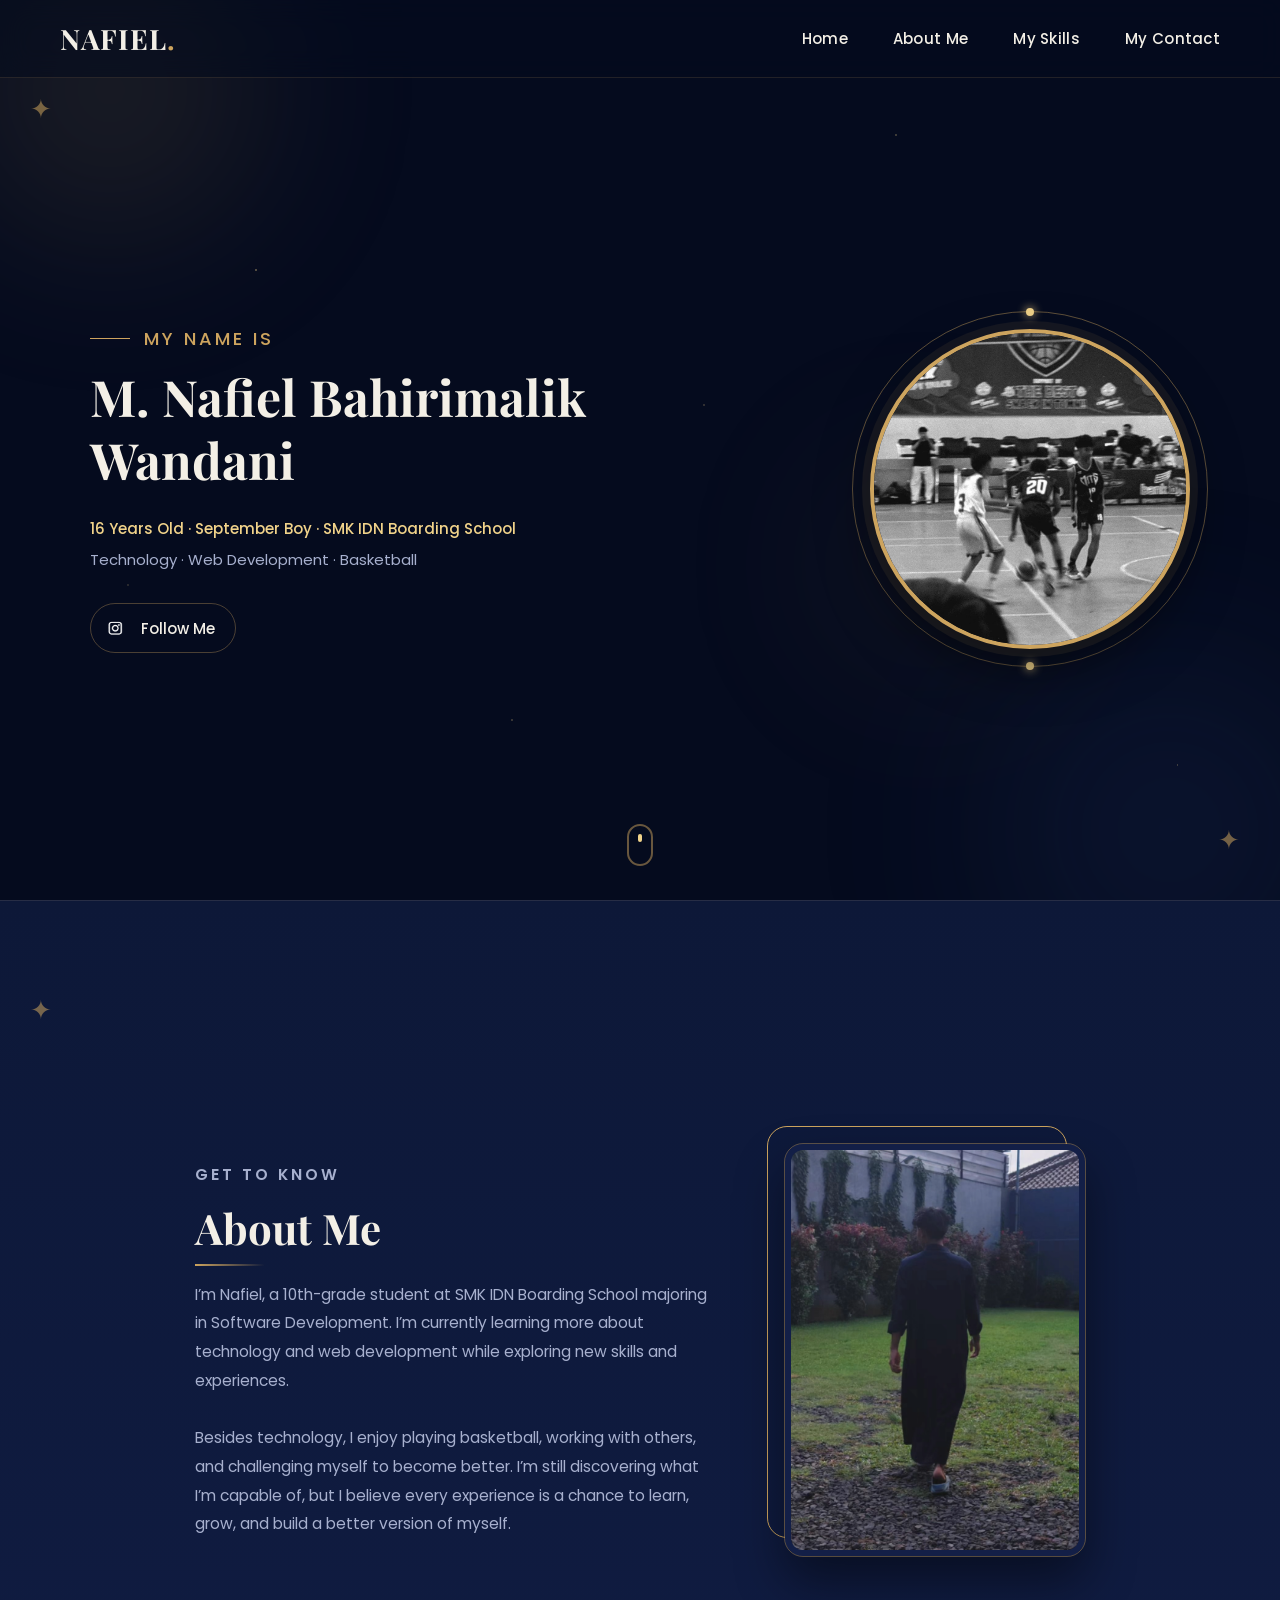
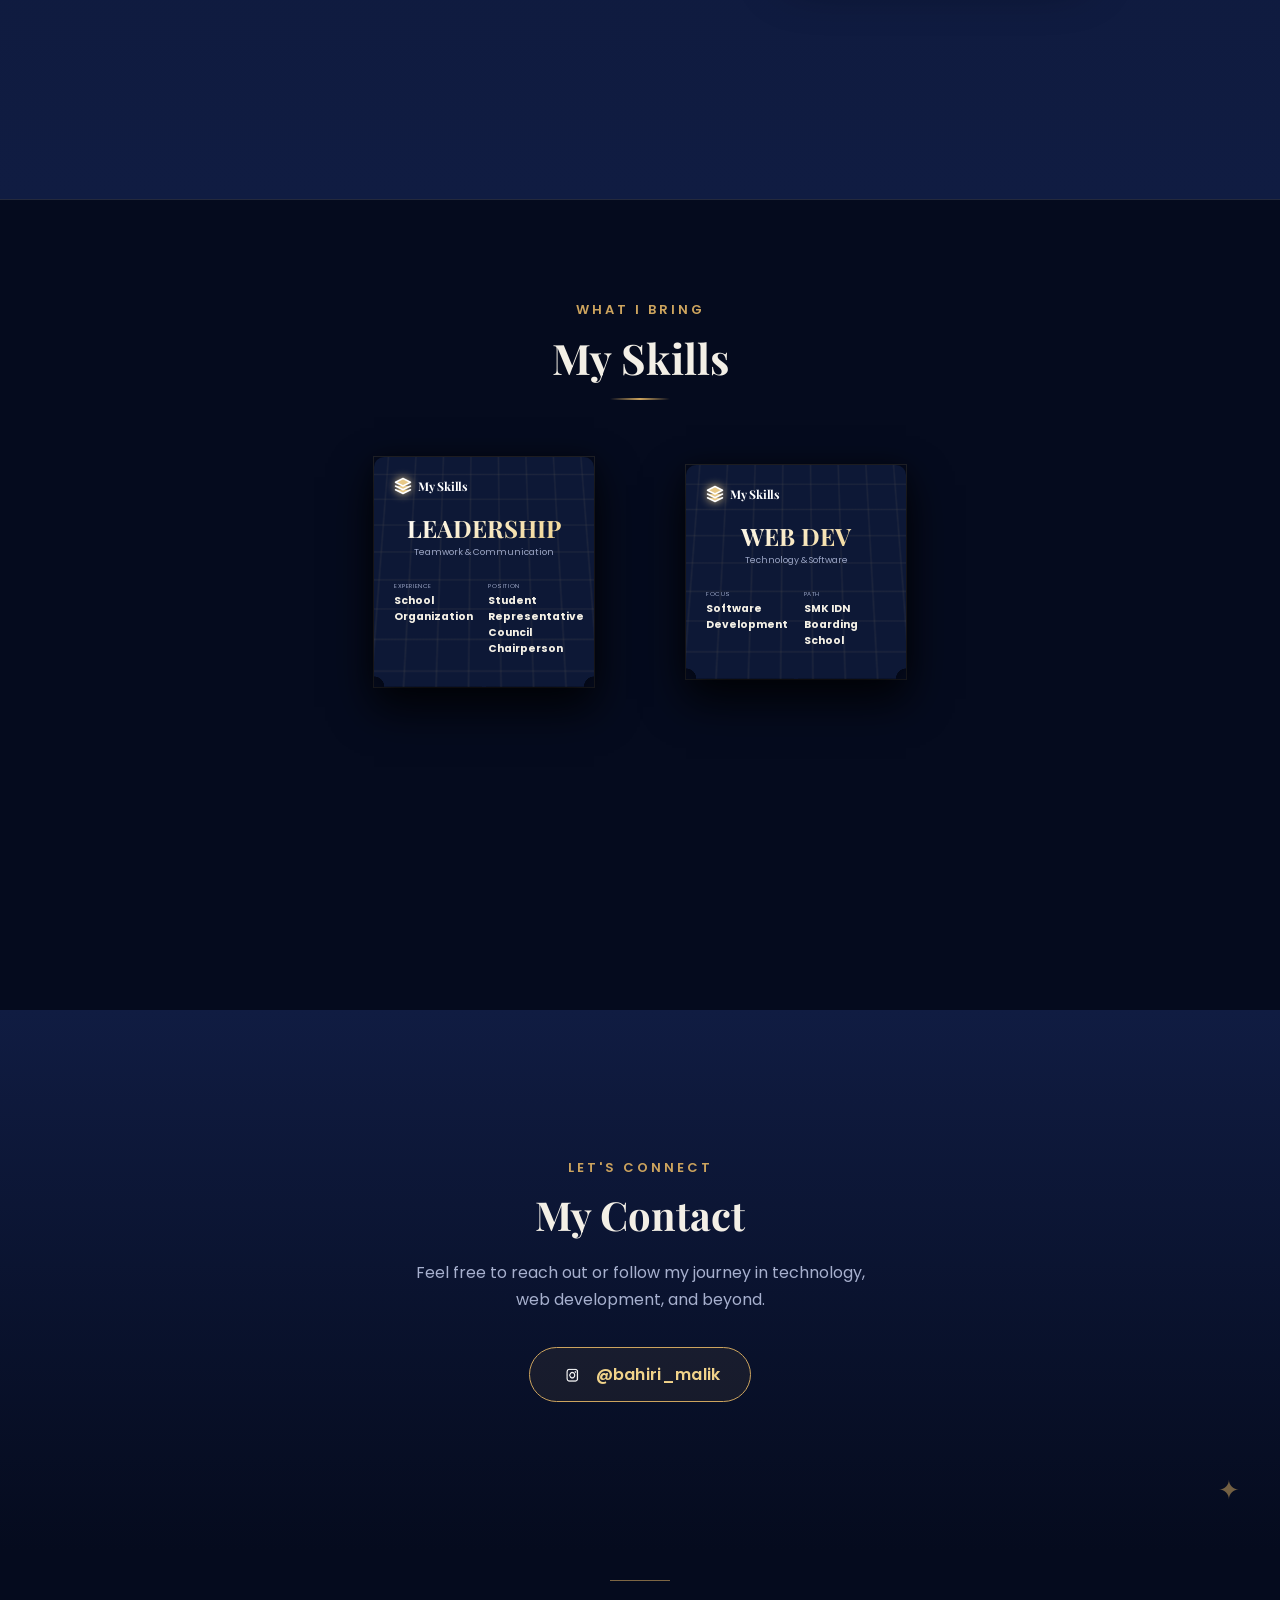
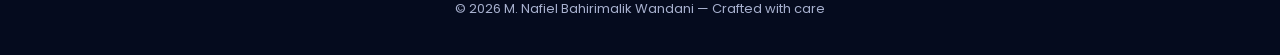
==== commit 06682798: "updated" ====
--- a/index.html
+++ b/index.html
@@ -49,7 +49,7 @@
       <h1>M. Nafiel Bahirimalik Wandani</h1>
 
       <div class="list">
-        <p class="min">15 Years Old &middot; Grade 10 &middot; SMK IDN Boarding School</p>
+        <p class="min">16 Years Old &middot; September Boy &middot; SMK IDN Boarding School</p>
         <p>Technology &middot; Web Development &middot; Basketball</p>
       </div>
 
--- a/one.css
+++ b/one.css
@@ -20,13 +20,14 @@
   scroll-behavior: smooth;
 }
 
-html{ scroll-padding-top: 80px; }
+html{ scroll-padding-top: 80px; max-width: 100%; overflow-x: hidden; }
 
 body{
   background: var(--navy-deep);
   font-family: var(--sans);
   color: var(--text);
   overflow-x: hidden;
+  max-width: 100%;
   position: relative;
 }
 
@@ -413,7 +414,8 @@
   transition: transform 0.5s ease, box-shadow 0.5s ease;
   border-radius: 18px;
   height: auto;
-  width: 300px;
+  width: min(300px, 78vw);
+  max-width: 100%;
   display: block;
   box-shadow: 0 25px 50px rgba(0,0,0,0.45);
 }
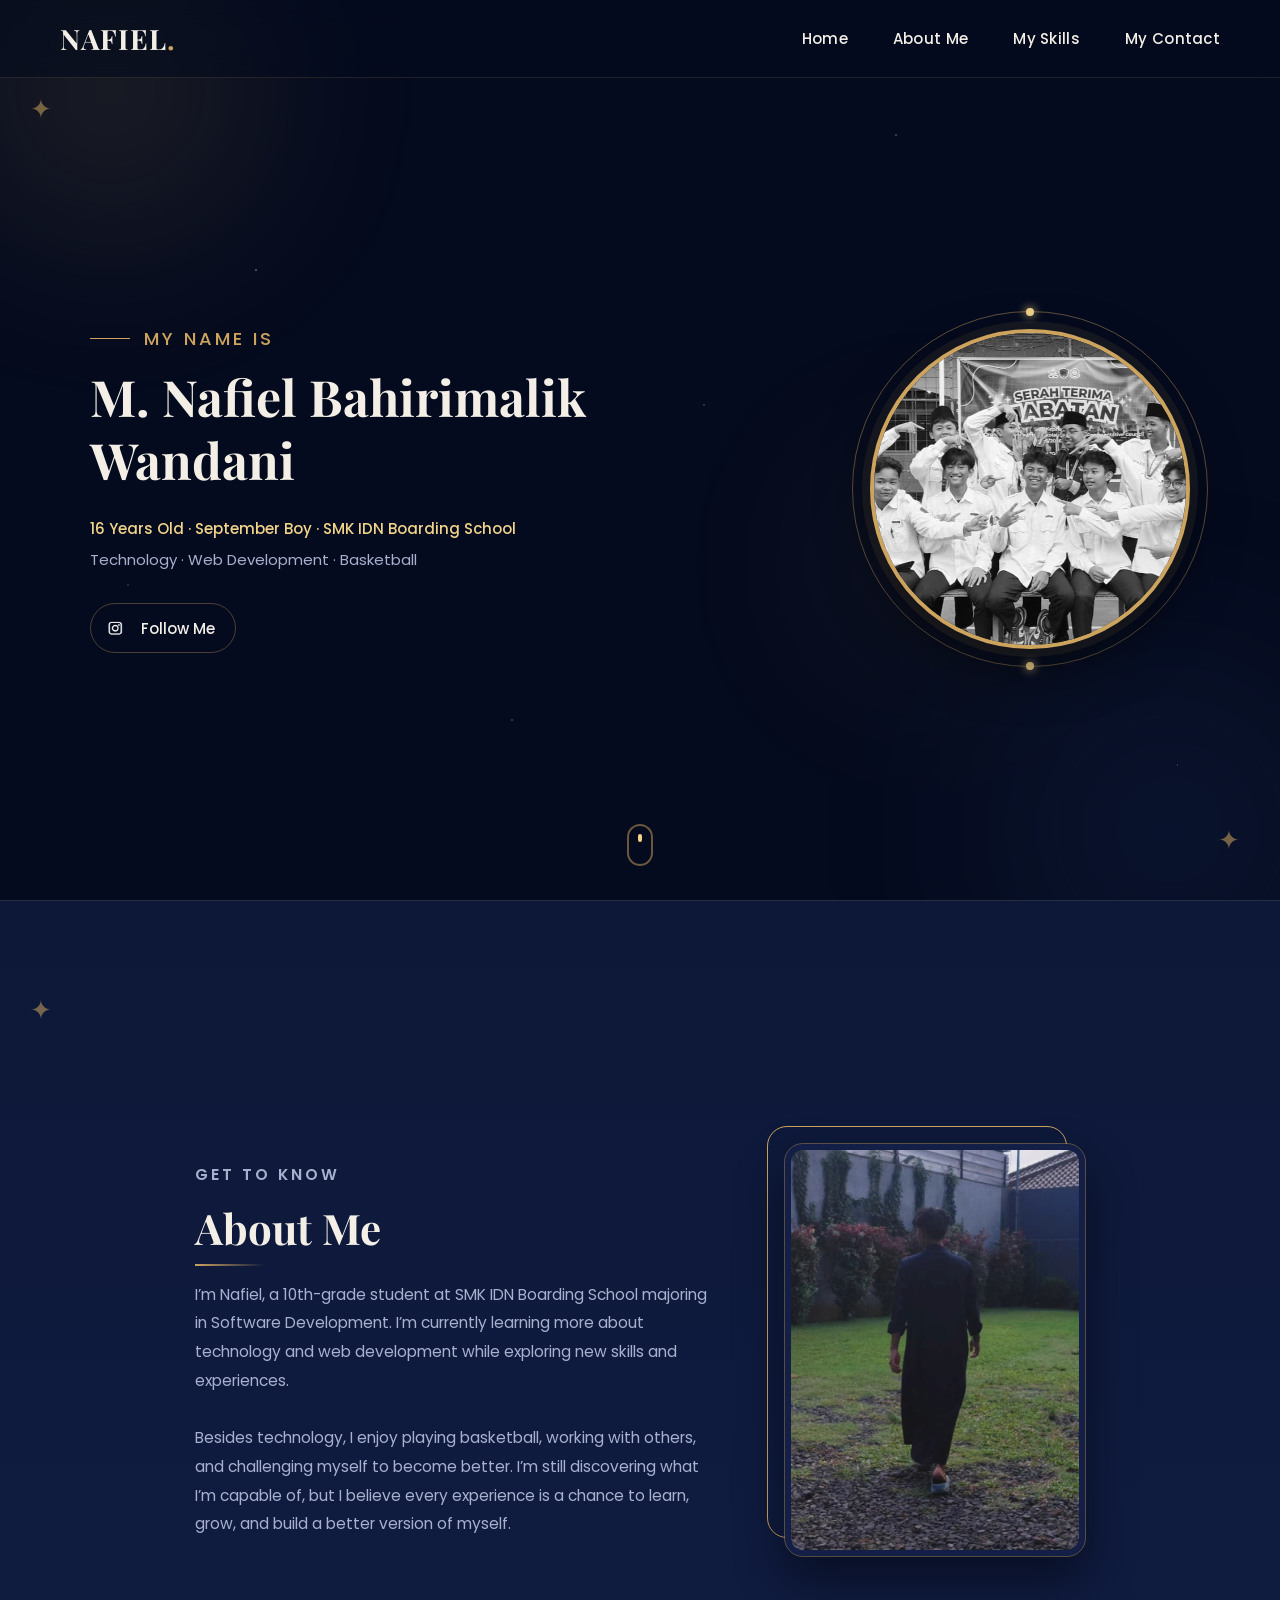
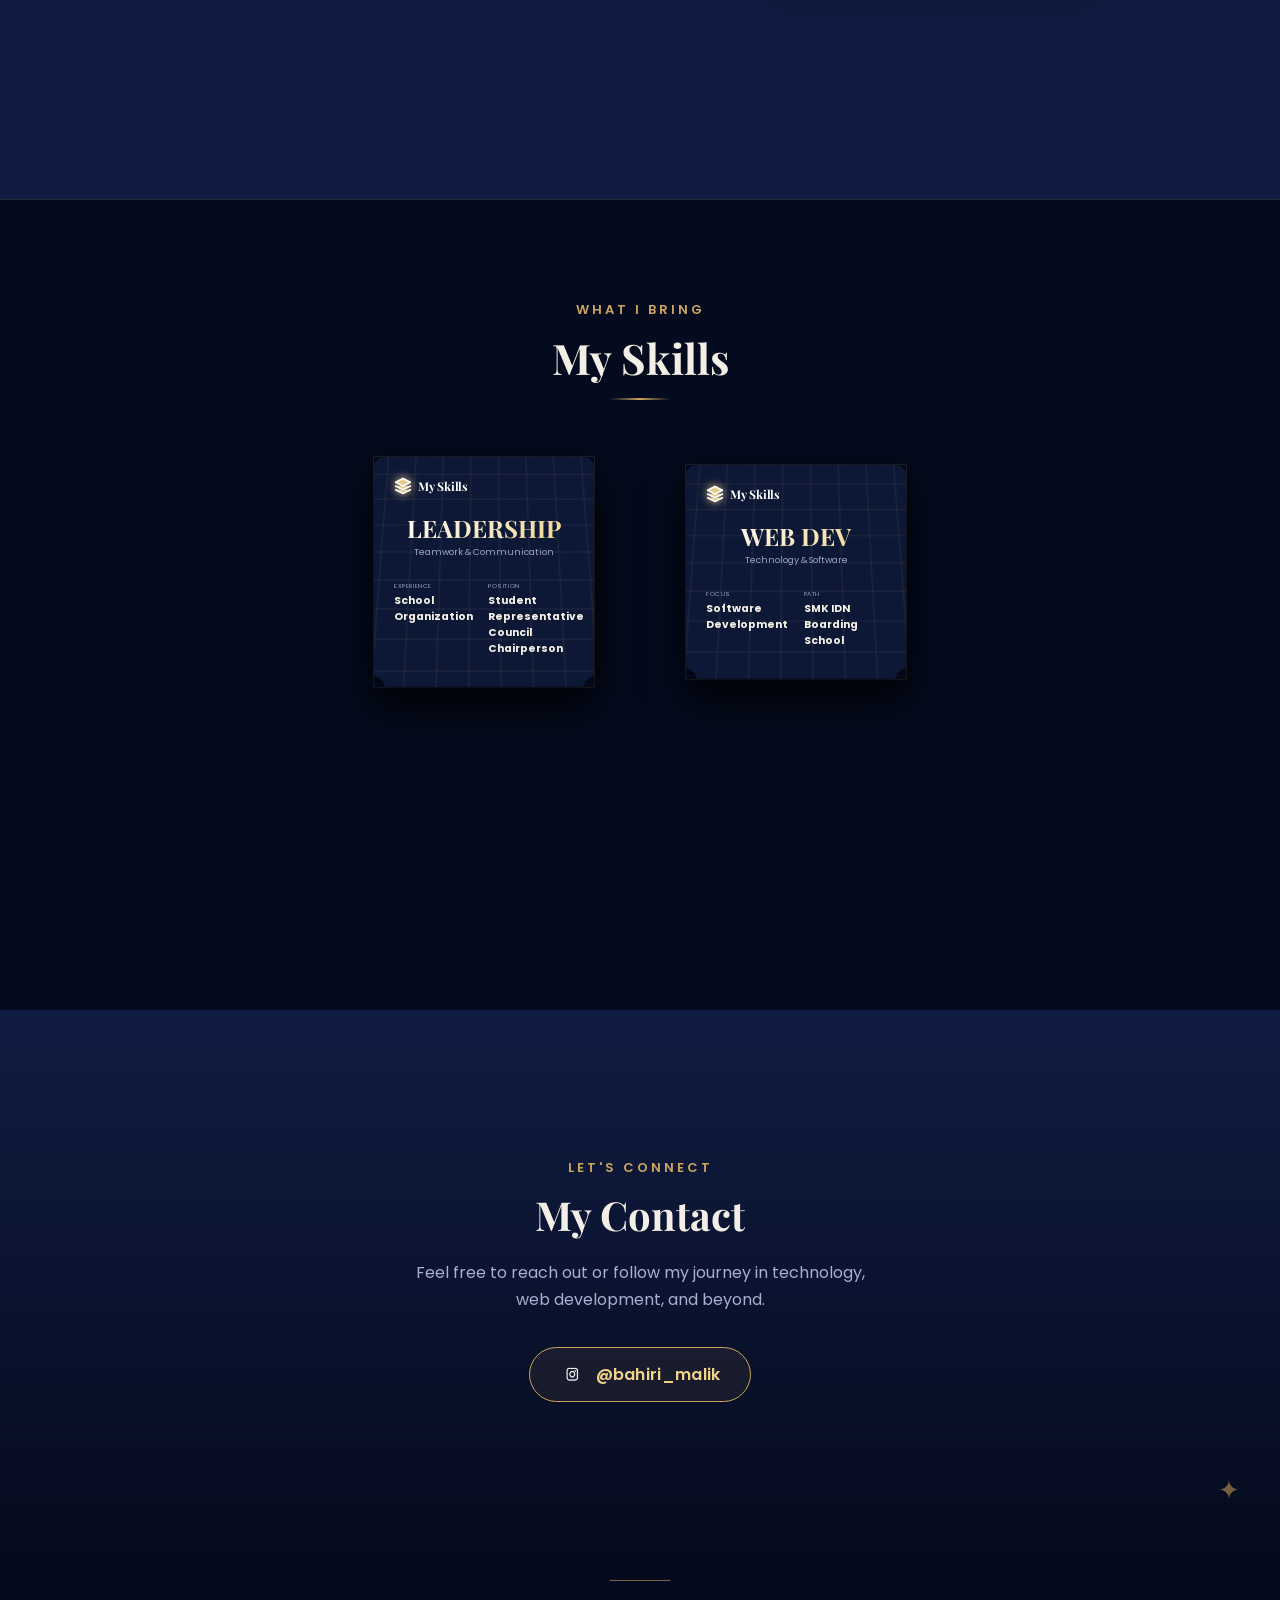
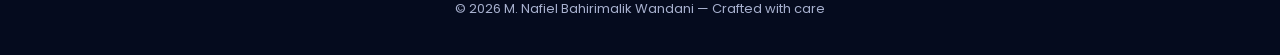
==== commit 5659975f: "update again" ====
--- a/index.html
+++ b/index.html
@@ -63,7 +63,7 @@
 
     <div class="pic" data-aos="zoom-in" data-aos-duration="1400">
       <div class="pic-ring"></div>
-      <img src="pic.jpg" alt="Profile Picture">
+      <img src="my.jpeg" alt="Profile Picture">
     </div>
 
   </div>
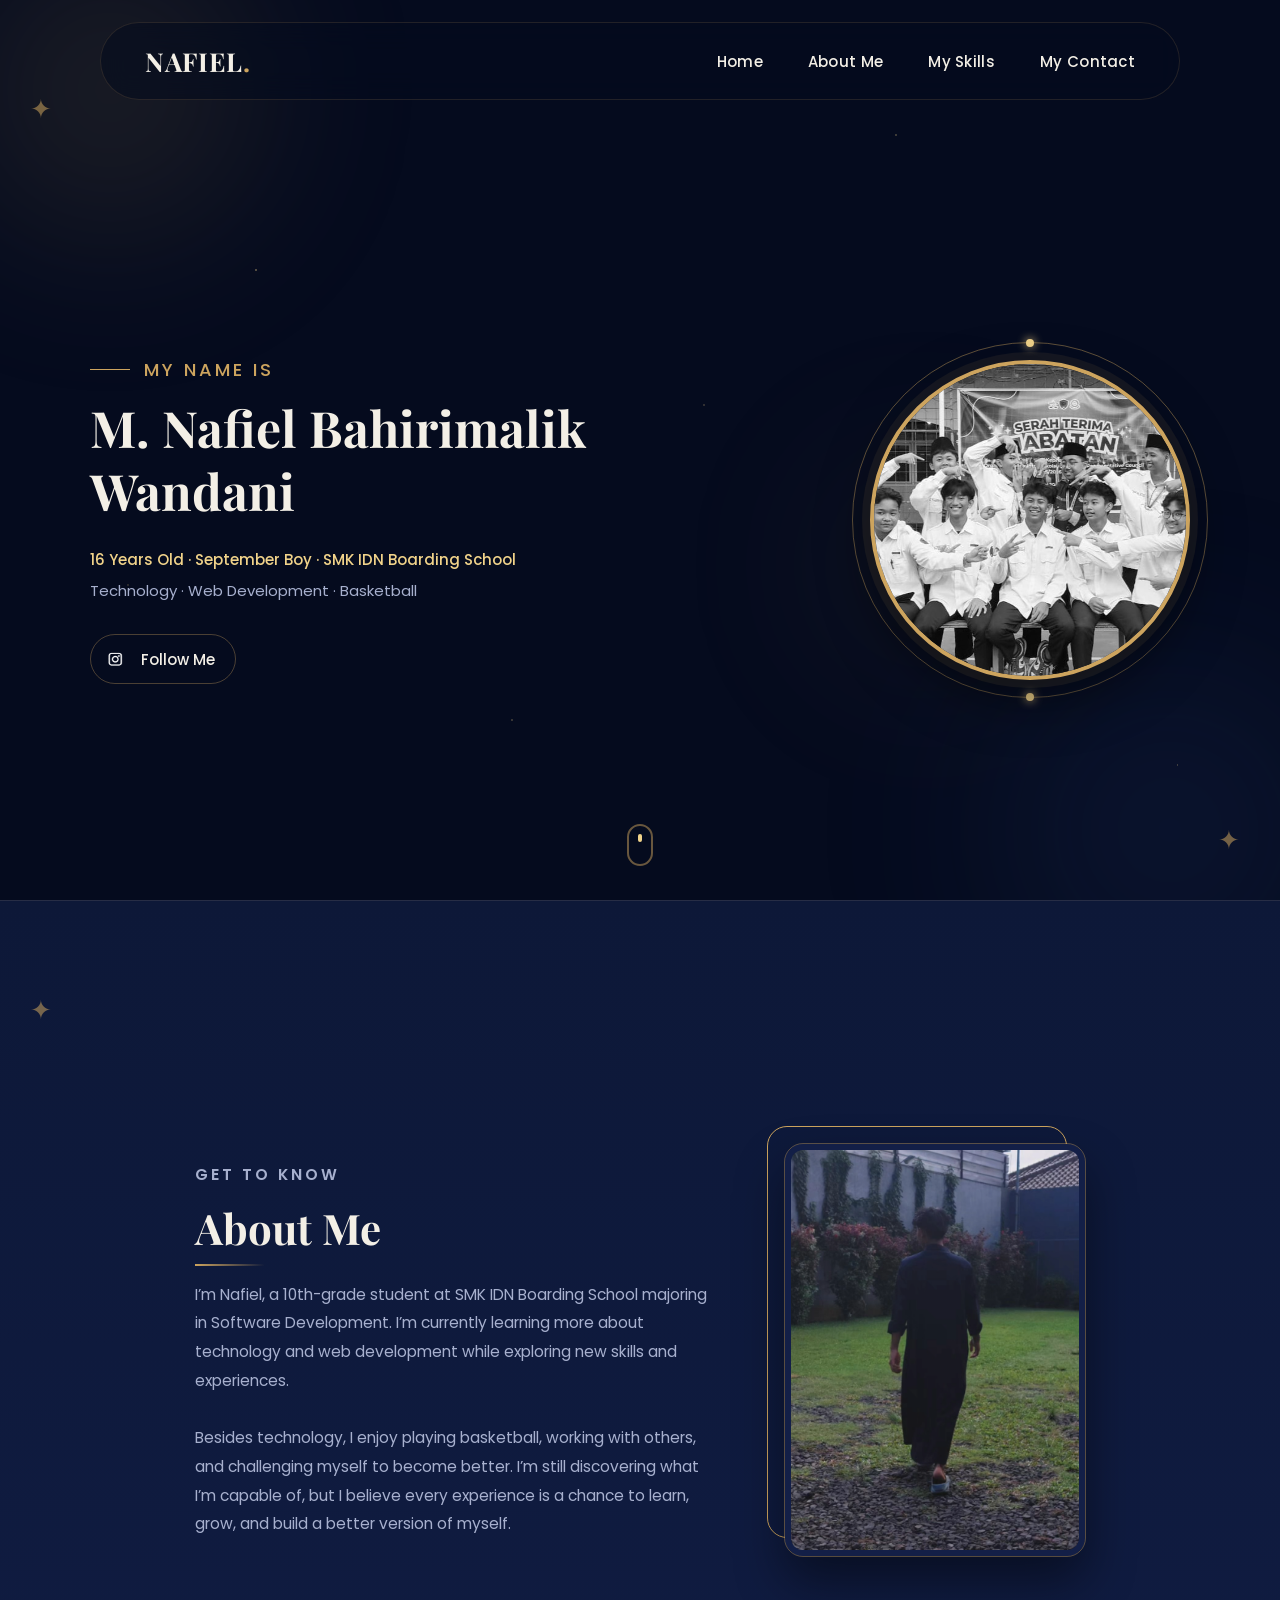
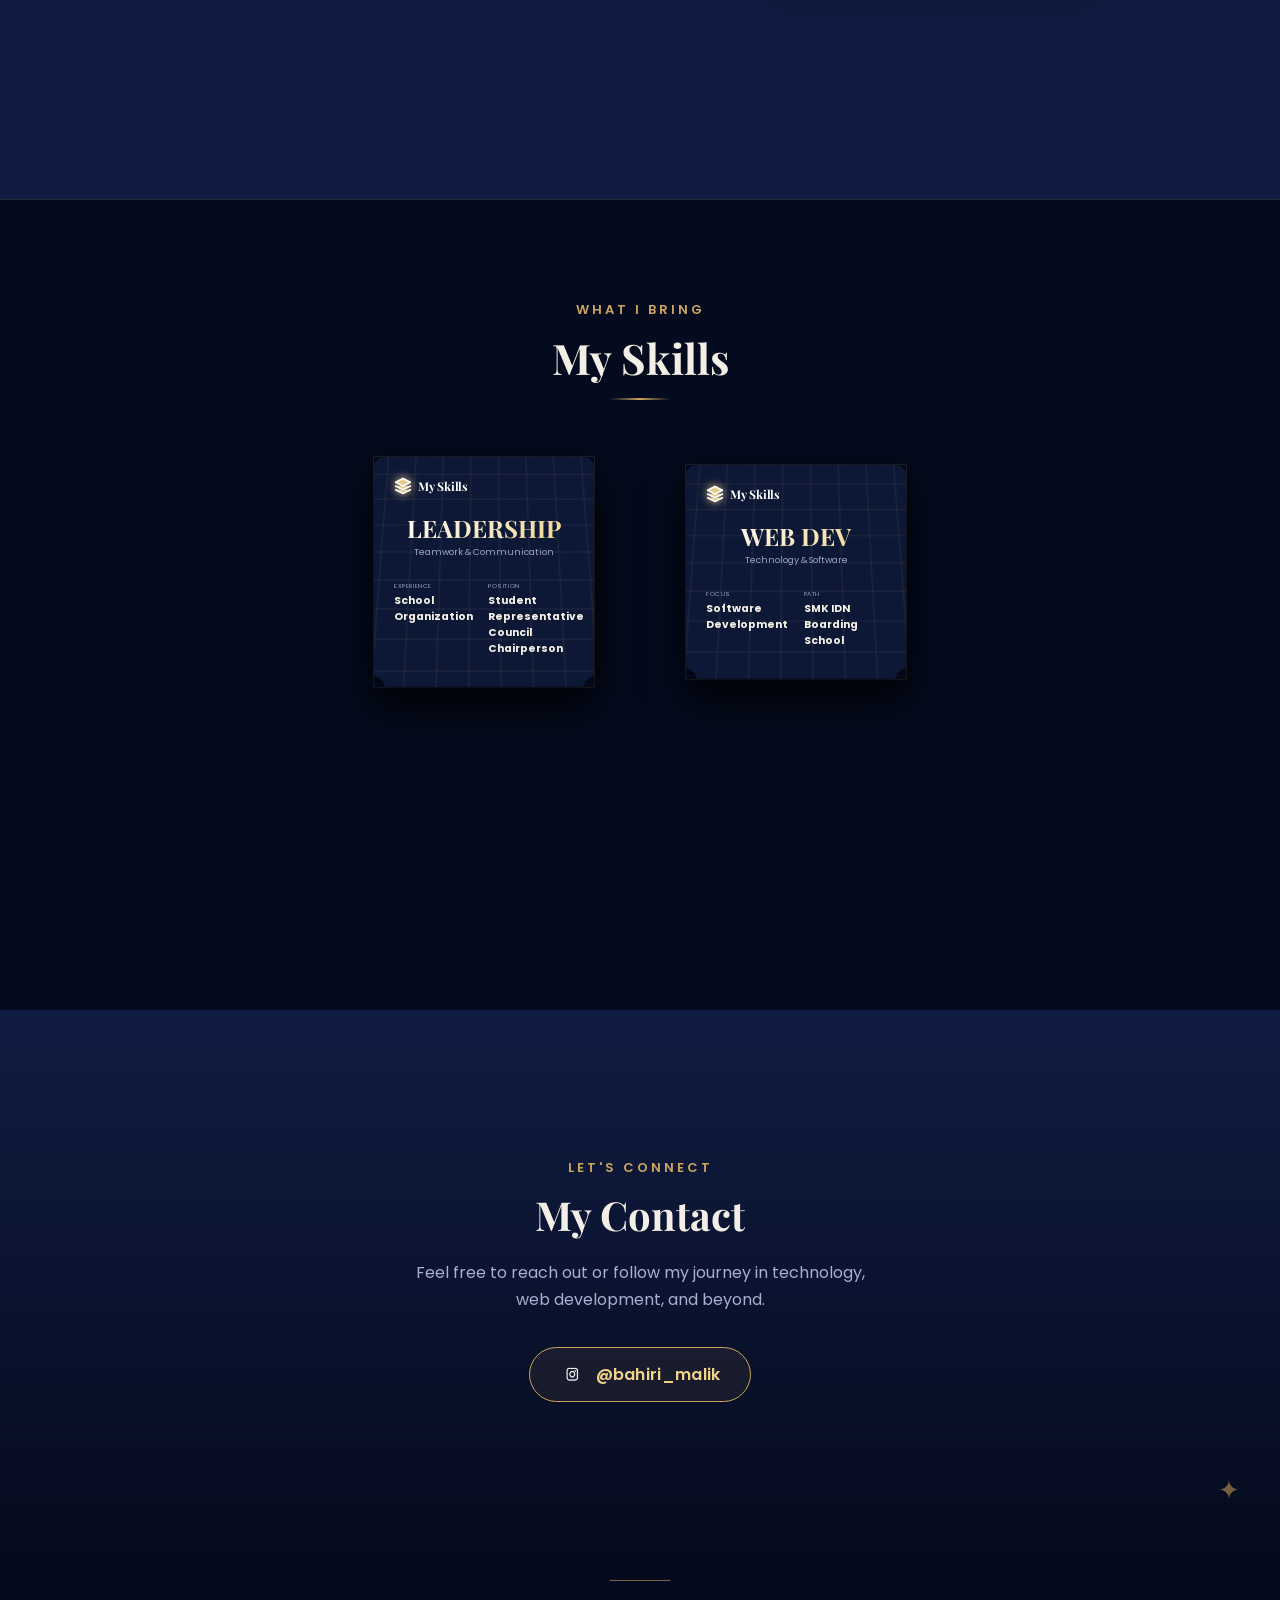
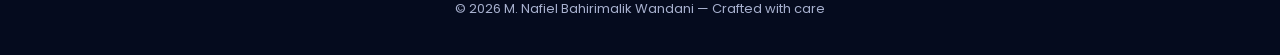
==== commit 6a25fef9: "updated" ====
--- a/index.html
+++ b/index.html
@@ -36,6 +36,7 @@
     </ul>
   </div>
 </nav>
+<div class="menu-overlay" id="menuOverlay"></div>
 
 <!-- section awalan -->
 <section id="awal" class="awalan">
@@ -193,16 +194,20 @@
   // mobile menu toggle
   const burger = document.getElementById('burger');
   const menu = document.getElementById('menu');
-  burger.addEventListener('click', () => {
-    const isOpen = menu.classList.toggle('open');
-    burger.classList.toggle('open');
+  const overlay = document.getElementById('menuOverlay');
+
+  function setMenu(isOpen) {
+    menu.classList.toggle('open', isOpen);
+    burger.classList.toggle('open', isOpen);
+    overlay.classList.toggle('open', isOpen);
     burger.setAttribute('aria-expanded', isOpen);
-  });
-  menu.querySelectorAll('a').forEach(a => a.addEventListener('click', () => {
-    menu.classList.remove('open');
-    burger.classList.remove('open');
-    burger.setAttribute('aria-expanded', false);
-  }));
+    document.body.style.overflow = isOpen ? 'hidden' : '';
+  }
+
+  burger.addEventListener('click', () => setMenu(!menu.classList.contains('open')));
+  overlay.addEventListener('click', () => setMenu(false));
+  menu.querySelectorAll('a').forEach(a => a.addEventListener('click', () => setMenu(false)));
+  window.addEventListener('keydown', (e) => { if (e.key === 'Escape') setMenu(false); });
 
   // navbar shrink on scroll
   const nav = document.querySelector('.navbar');
--- a/one.css
+++ b/one.css
@@ -127,31 +127,44 @@
   display: flex;
   align-items: center;
   justify-content: space-between;
-  padding: 18px 60px;
+  padding: 18px 44px;
   height: 78px;
   background: rgba(5, 11, 30, 0.55);
   backdrop-filter: blur(14px);
   -webkit-backdrop-filter: blur(14px);
-  border-bottom: 1px solid rgba(205,164,94,0.15);
+  border: 1px solid rgba(205,164,94,0.15);
+  border-radius: 50px;
   color: var(--text);
   position: fixed;
-  top: 0; left: 0;
-  width: 100%;
+  top: 22px;
+  left: 50%;
+  transform: translateX(-50%);
+  width: min(1080px, 90%);
   z-index: 1000;
-  transition: background 0.4s ease, padding 0.4s ease, box-shadow 0.4s ease;
-}
+  transition: background 0.45s cubic-bezier(0.23,1,0.32,1),
+              padding 0.45s cubic-bezier(0.23,1,0.32,1),
+              top 0.45s cubic-bezier(0.23,1,0.32,1),
+              box-shadow 0.45s ease;
+}
+
 .navbar.scrolled{
-  padding: 10px 60px;
-  background: rgba(5, 11, 30, 0.9);
-  box-shadow: 0 10px 30px rgba(0,0,0,0.35);
+  top: 12px;
+  padding: 12px 44px;
+  background: rgba(5, 11, 30, 0.92);
+  box-shadow: 0 16px 36px rgba(0,0,0,0.4);
 }
 .brand{
-  font-size: 28px;
+  font-size: 26px;
   font-weight: 700;
   color: var(--text);
   text-decoration: none;
   font-family: var(--serif);
   letter-spacing: 1px;
+  transition: text-shadow 0.4s ease, letter-spacing 0.4s ease;
+}
+.brand:hover{
+  letter-spacing: 1.5px;
+  text-shadow: 0 0 18px rgba(241,211,138,0.45);
 }
 .brand-dot{ color: var(--gold); }
 
@@ -193,6 +206,7 @@
   cursor: pointer;
   z-index: 1100;
   padding: 6px;
+  
 }
 .burger span{
   width: 26px;
@@ -210,7 +224,7 @@
   min-height: 100vh;
   display: flex;
   align-items: center;
-  padding-top: 78px;
+  padding-top: 140px;
   position: relative;
 }
 .container{ width: 100%; }
@@ -628,17 +642,18 @@
 
 /* ---------- RESPONSIVE ---------- */
 @media (max-width: 900px){
-  .navbar{ padding: 16px 24px; }
+  .navbar{ padding: 14px 22px; width: min(560px, 92%); }
+  .navbar.scrolled{ padding: 10px 22px; }
   .burger{ display: flex; }
   .menu{
     position: fixed;
     top: 0; right: 0;
-    height: 100vh;
+    height: 100dvh;
     width: min(78vw, 320px);
     background: linear-gradient(180deg, var(--navy-panel), var(--navy-deep));
     border-left: 1px solid rgba(205,164,94,0.2);
     transform: translateX(100%);
-    transition: transform 0.45s cubic-bezier(0.23,1,0.32,1);
+    transition: transform 0.5s cubic-bezier(0.23,1,0.32,1);
     display: flex;
     align-items: center;
     padding: 100px 40px;
@@ -651,6 +666,18 @@
     width: 100%;
   }
   .menu ul li a{ font-size: 18px; }
+
+  .menu-overlay{
+    position: fixed;
+    inset: 0;
+    background: rgba(5,11,30,0.55);
+    backdrop-filter: blur(2px);
+    opacity: 0;
+    pointer-events: none;
+    transition: opacity 0.4s ease;
+    z-index: 999;
+  }
+  .menu-overlay.open{ opacity: 1; pointer-events: auto; }
 }
 
 @media (max-width: 768px){
@@ -675,7 +702,13 @@
 }
 
 @media (max-width: 420px){
-  .navbar{ padding: 14px 16px; }
-  .brand{ font-size: 22px; }
+  .navbar{ padding: 12px 14px; width: 94%; top: 14px; }
+  .navbar.scrolled{ top: 8px; }
+  .brand{ font-size: 21px; }
   .ticket{ width: 18.5em; font-size: 9px; }
 }
+
+/* ---------- MOTION PREFERENCE ---------- */
+@media (prefers-reduced-motion: reduce){
+  *{ animation-duration: 0.001ms !important; animation-iteration-count: 1 !important; transition-duration: 0.001ms !important; scroll-behavior: auto !important; }
+}
